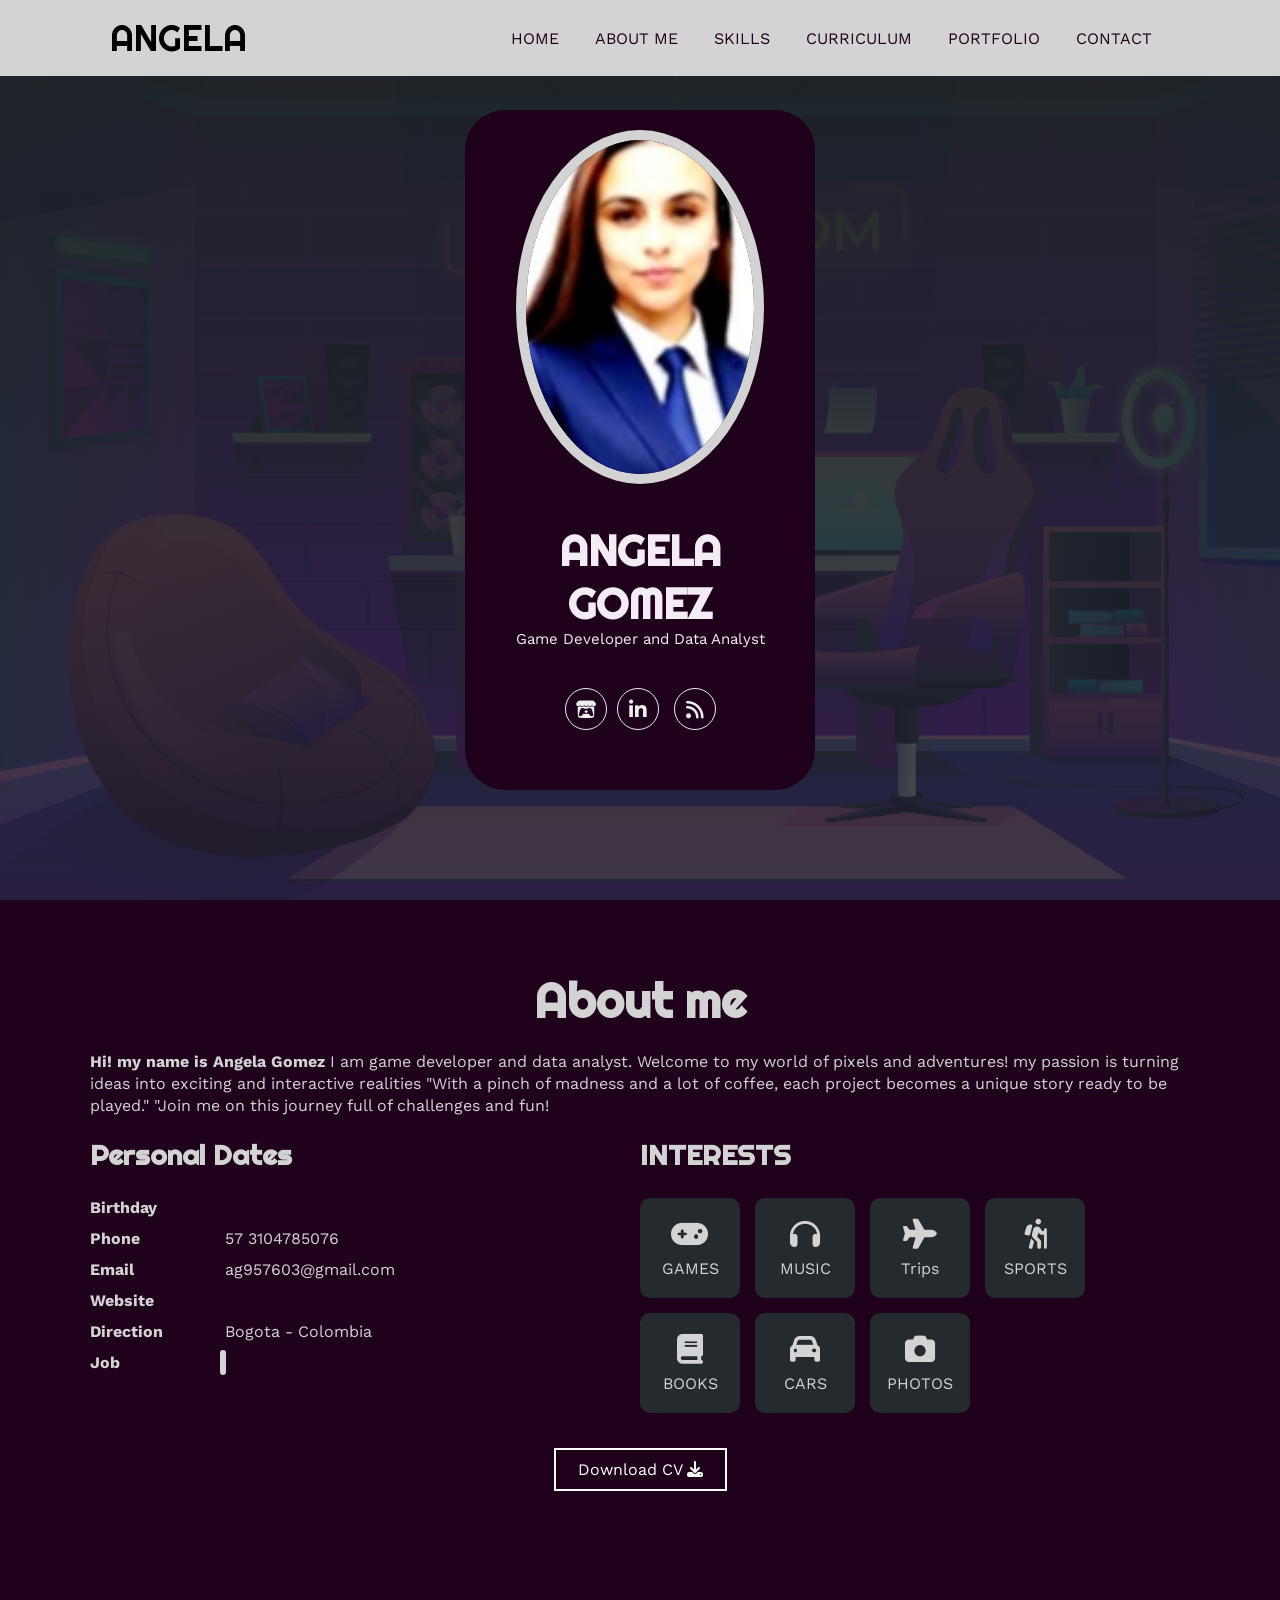
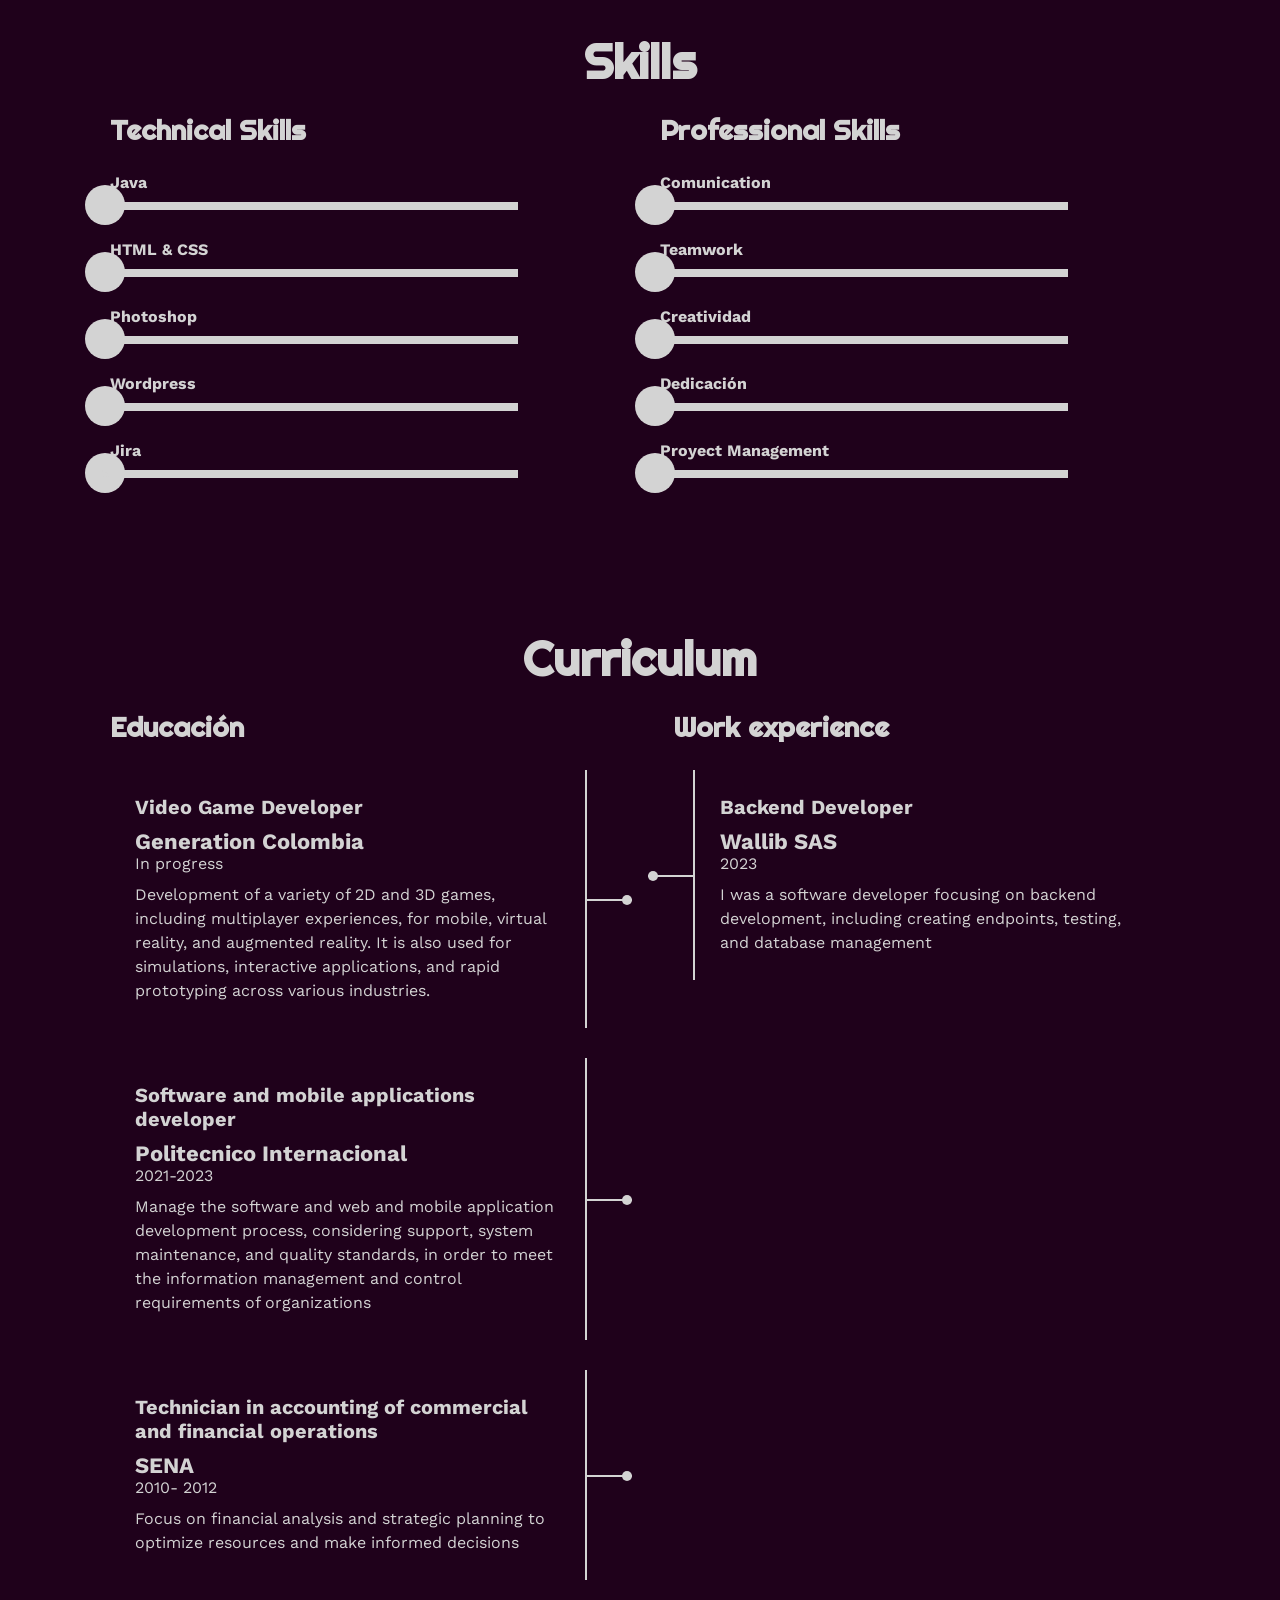
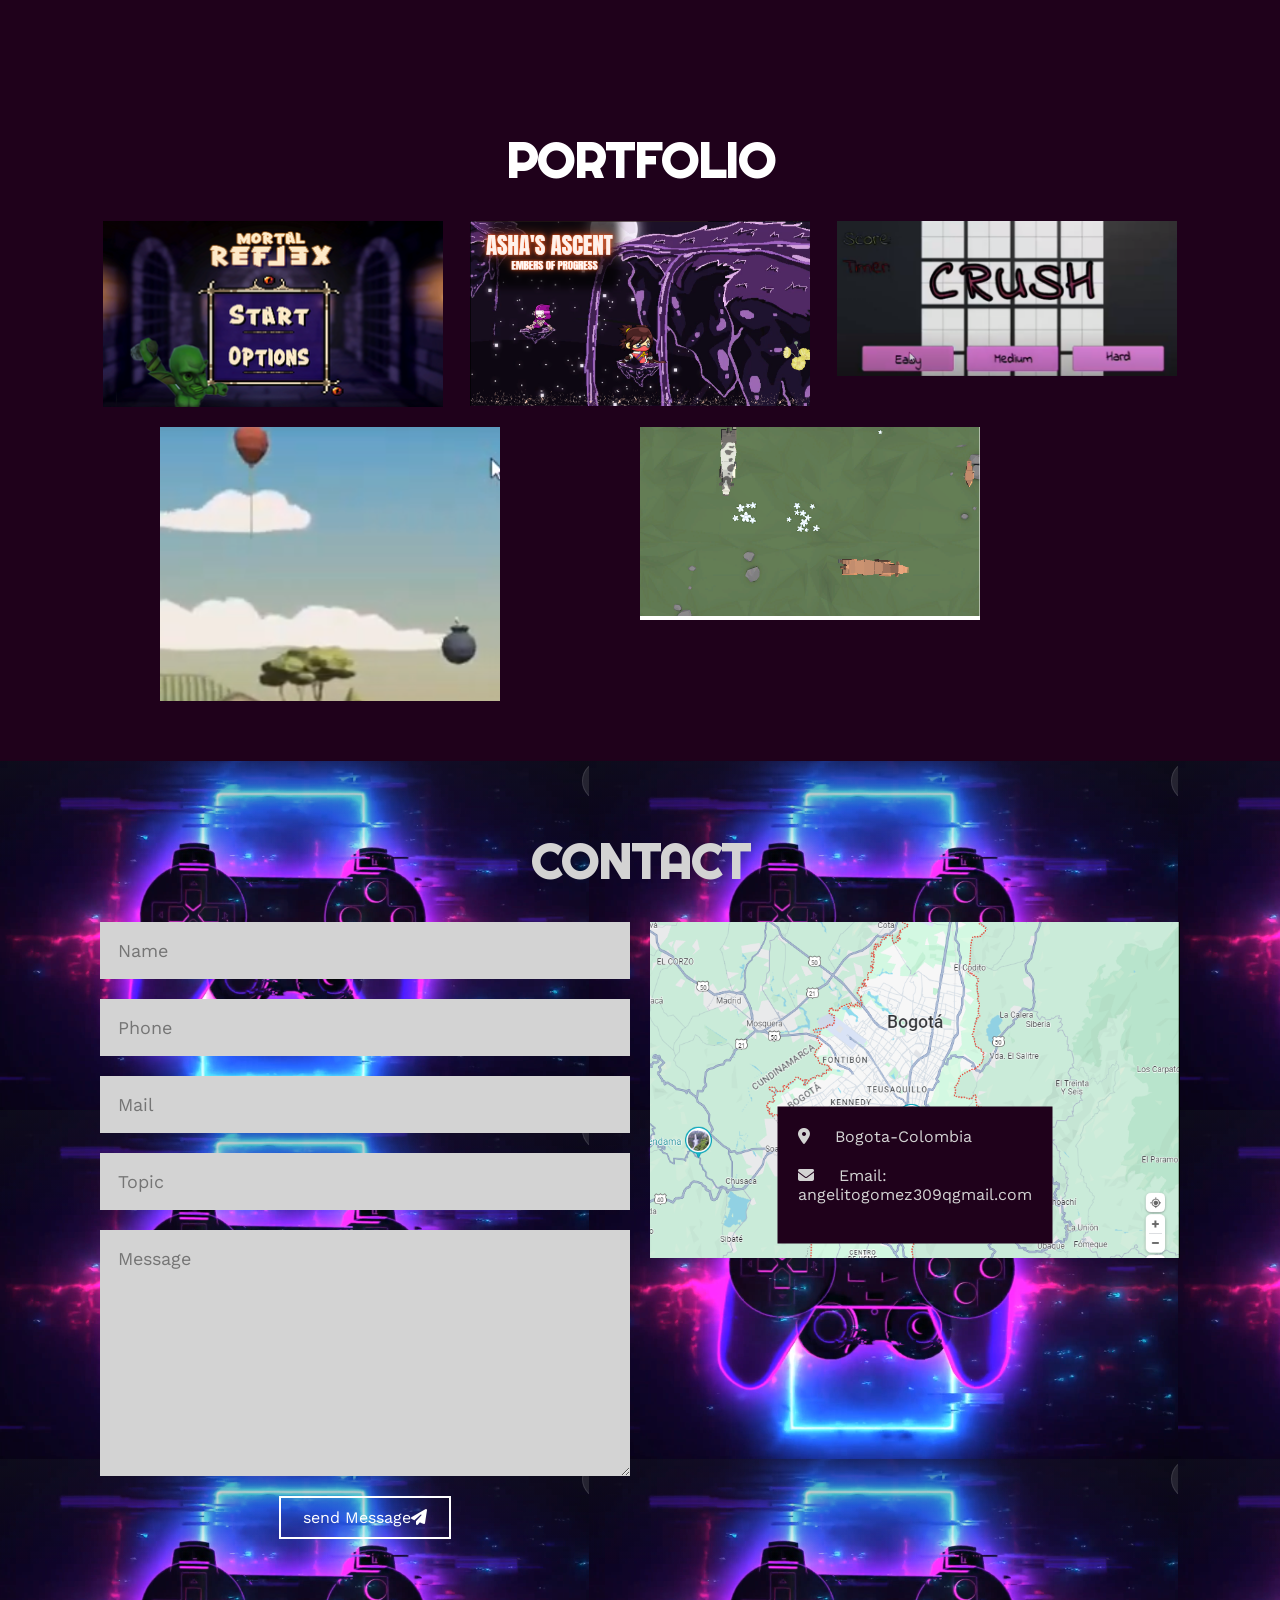
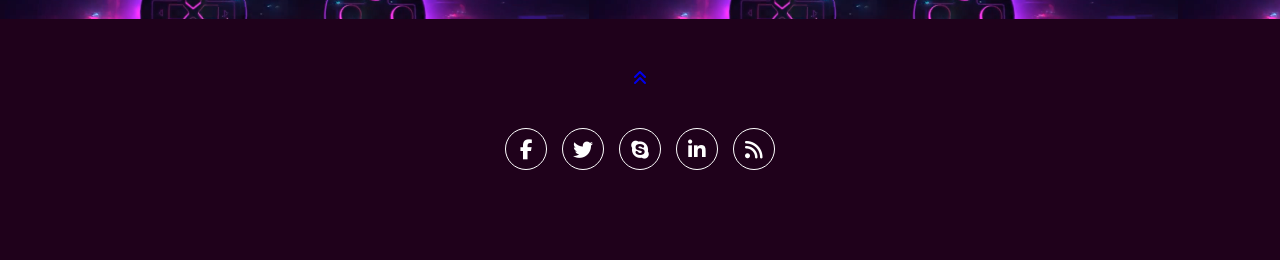
==== index.html @ 0761ad04 "Portafolio" ====
<!DOCTYPE html>
<html>
<head>
  <meta charset="UTF-8">
  <meta http-equiv="X-UA-Compatible" content="IE=edge">
  <meta name="viewport" content="width=device-width, initial-scale=1.0">
  <link rel="stylesheet" href="https://cdnjs.cloudflare.com/ajax/libs/font-awesome/6.1.2/css/all.min.css" integrity="sha512-1sCRPdkRXhBV2PBLUdRb4tMg1w2YPf37qatUFeS7zlBy7jJI8Lf4VHwWfZZfpXtYSLy85pkm9GaYVYMfw5BC1A==" crossorigin="anonymous" referrerpolicy="no-referrer" />
  <title>PORTFOLIO</title>
  <link rel="stylesheet" href="style.css">

</head>
<body>
  <!-- ENCABEZADO -->
  <div class="contenedor-header">
    <header>
        <div class="logo">
            <a href="#">ANGELA</a>
        </div>
        <nav id="nav">
            <ul>
                <li><a href="#inicio" onclick="seleccionar()">HOME</a></li>
                <li><a href="#sobremi" onclick="seleccionar()">ABOUT ME</a></li>
                <li><a href="#skills" onclick="seleccionar()">SKILLS</a></li>
                <li><a href="#curriculum" onclick="seleccionar()">CURRICULUM</a></li>
                <li><a href="#portfolio" onclick="seleccionar()">PORTFOLIO</a></li>
                <li><a href="#contacto" onclick="seleccionar()">CONTACT</a></li>
            </ul>
        </nav>
        <div class="nav-responsive" onclick="mostrarOcultarMenu()">
            <i class="fa-solid fa-bars"></i>
        </div>
    </header>
</div>
 <!-- SECCION INICIO -->
 <section id="inicio" class="inicio">
    <div class="contenido-banner">
        <div class="contenedor-img">
            <img src="img/foto.PNG" alt="">
        </div>
        <h1>ANGELA GOMEZ</h1>
        <h2>Game Developer and Data Analyst</h2>
        <div class="redes">
            <a href="https://angelagomez.itch.io/"><i class="fa-brands fa-itch-io"></i>

            <a href="www.linkedin.com/in/angelagomez2023"><i class="fa-brands fa-linkedin-in"></i></a>
            <a href="#"><i class="fa-solid fa-rss"></i></a>
        </div>
    </div>
</section>
 <!-- SECCION SOBRE MI -->
 <section id="sobremi" class="sobremi">
    <div class="contenido-seccion">
        <h2>About me</h2>
        <p><span>Hi! my name is Angela Gomez</span> I am game developer and data analyst. Welcome to my world of pixels and adventures!  my passion is turning ideas into exciting and interactive realities
            "With a pinch of madness and a lot of coffee, each project becomes a unique story ready to be played."
            "Join me on this journey full of challenges and fun!</p>

        <div class="fila">
            <!-- datos personales -->
            <div class="col">
                <h3>Personal Dates</h3>
                <ul>
                    <li>
                        <strong>Birthday</strong>
                        
                    </li>
                    <li>
                        <strong>Phone</strong>
                        57 3104785076
                    </li>
                    <li>
                        <strong>Email</strong>
                        ag957603@gmail.com
                    </li>
                    <li>
                        <strong>Website</strong>
                        
                    </li>
                    <li>
                        <strong>Direction</strong>
                        Bogota - Colombia
                    </li>
                    <li>
                        <strong>Job</strong>
                        <span></span>
                    </li>
                </ul>
            </div>

            <!-- intereses -->
            <div class="col">
                <h3>INTERESTS</h3>
                <div class="contenedor-intereses">
                    <div class="interes">
                        <i class="fa-solid fa-gamepad"></i>
                        <span>GAMES</span>
                    </div>
                    <div class="interes">
                        <i class="fa-solid fa-headphones"></i>
                        <span>MUSIC</span>
                    </div>
                    <div class="interes">
                        <i class="fa-solid fa-plane"></i>
                        <span>Trips</span>
                    </div>
                    <div class="interes">
                        <i class="fa-solid fa-person-hiking"></i>
                        <span>SPORTS</span>
                    </div>
                    <div class="interes">
                        <i class="fa-solid fa-book"></i>
                        <span>BOOKS</span>
                    </div>
                    <div class="interes">
                        <i class="fa-solid fa-car"></i>
                        <span>CARS</span>
                    </div>
                    <div class="interes">
                        <i class="fa-solid fa-camera"></i>
                        <span>PHOTOS</span>
                    </div>
                    
                </div>
            </div>
        </div>
        <button>
            Download CV <i class="fa-solid fa-download"></i>
            <span class="overlay"></span>
        </button>
    </div>
</section>

<!-- SECCION SKILLS -->
<section class="skills" id="skills">
    <div class="contenido-seccion">
        <h2>Skills</h2>
        <div class="fila">
            <!-- Technical Skill -->
            <div class="col">
                <h3>Technical Skills</h3>
                <div class="skill">
                    <span>Java</span>
                    <div class="barra-skill">
                        <div class="progreso">
                            <span></span>
                        </div>
                    </div>
                </div>
                <div class="skill">
                    <span>HTML & CSS</span>
                    <div class="barra-skill">
                        <div class="progreso">
                            <span></span>
                        </div>
                    </div>
                </div>
                <div class="skill">
                    <span>Photoshop</span>
                    <div class="barra-skill">
                        <div class="progreso">
                            <span></span>
                        </div>
                    </div>
                </div>
                <div class="skill">
                    <span>Wordpress</span>
                    <div class="barra-skill">
                        <div class="progreso">
                            <span></span>
                        </div>
                    </div>
                </div>
                <div class="skill">
                    <span>Jira</span>
                    <div class="barra-skill">
                        <div class="progreso">
                            <span>5</span>
                        </div>
                    </div>
                </div>
            </div>
            <!-- Professional Skills -->
            <div class="col">
                <h3>Professional Skills</h3>
                <div class="skill">
                    <span>Comunication</span>
                    <div class="barra-skill">
                        <div class="progreso">
                            <span></span>
                        </div>
                    </div>
                </div>
                <div class="skill">
                    <span>Teamwork</span>
                    <div class="barra-skill">
                        <div class="progreso">
                            <span></span>
                        </div>
                    </div>
                </div>
                <div class="skill">
                    <span>Creatividad</span>
                    <div class="barra-skill">
                        <div class="progreso">
                            <span></span>
                        </div>
                    </div>
                </div>
                <div class="skill">
                    <span>Dedicación</span>
                    <div class="barra-skill">
                        <div class="progreso">
                            <span></span>
                        </div>
                    </div>
                </div>
                <div class="skill">
                    <span>Proyect Management</span>
                    <div class="barra-skill">
                        <div class="progreso">
                            <span></span>
                        </div>
                    </div>
                </div>
            </div>
        </div>
    </div>
</section>

<!-- SECCION CURRICULUM -->
<section id="curriculum" class="curriculum">
    <div class="contenido-seccion">
        <h2>Curriculum</h2>
        <div class="fila">
            <div class="col izquierda">
                <h3>Educación</h3>
                <div class="item izq">
                    <h4>Video Game Developer</h4>
                    <span class="casa">Generation Colombia</span>
                    <span class="fecha">In progress </span>
                    <p>Development of a variety of 2D and 3D games, including multiplayer experiences, for mobile, virtual reality, and augmented reality. It is also used for simulations, interactive applications, and rapid prototyping across various industries.</p>
                    <div class="conectori">
                        <div class="circuloi"></div>
                    </div>
                </div>
                <div class="item izq">
                    <h4>Software and mobile applications developer</h4>
                    <span class="casa">Politecnico Internacional</span>
                    <span class="fecha">2021-2023</span>
                    <p>Manage the software and web and mobile application development process, considering support, system maintenance, and quality standards, in order to meet the information management and control requirements of organizations</p>
                    <div class="conectori">
                        <div class="circuloi"></div>
                    </div>
                </div>
                <div class="item izq">
                    <h4>Technician in accounting of commercial and financial operations</h4>
                    <span class="casa">SENA</span>
                    <span class="fecha">2010- 2012</span>
                    <p>Focus on financial analysis and strategic planning to optimize resources and make informed decisions</p>
                    <div class="conectori">
                        <div class="circuloi"></div>
                    </div>
                </div>
            </div>

            <div class="col derecha">
                <h3>Work experience</h3>
                <div class="item der">
                    <h4>Backend Developer</h4>
                    <span class="casa">Wallib SAS</span>
                    <span class="fecha">2023</span>
                    <p>I was a software developer focusing on backend development, including creating endpoints, testing, and database management</p>
                    <div class="conectord">
                        <div class="circulod"></div>
                    </div>
                </div>
            </div>
        </div>
    </div>
</section>

<!-- SECCION PORTFOLIO -->
<section id="portfolio" class="portfolio">
    <div class="contenido-seccion">
        <h2>PORTFOLIO</h2>
        <div class="galeria">
            <div class="proyecto">
                <img src="img/duende.PNG" alt="">
                 <div class="overlay">
                    <h3>Mortal Reflex</h3>
                    <p>This game was created during a one-day game jam in collaboration with two other teammates. I was responsible for developing attacks, obstacles, and some player movements.</p>
                </div>
            </div>
            <div class="proyecto">
                <img src="img/AS.PNG" alt="">
                <div class="overlay">
                    <h3>ASHAS'S ASCENT</h3>
                    <p>This project is a three-day Game Jam, where we applied acquired knowledge. My contribution was in programming, creating scripts for the character's functionality, UI, and documentation 
                    </p>
                </div>
            </div>
            <div class="proyecto">
                <img src="img/crush.PNG" alt="">
                <div class="overlay">
                    <h3>CRUSH</h3>
                    <p>This is a clicker game prototype where the challenge is to correct the code until it is functional and apply acquired knowledge
                    </p>
                </div>
            </div>
            <div class="proyecto">
                <img src="img/globo.PNG" alt="">
                <div class="overlay">
                    <h3>Globo Prototype</h3>
                    <p>The following is a prototype where the player must dodge bombs, collect money, and stay afloat using impulses and bounce physics, with dynamic visual and sound effects</p>
                </div>
            </div>
            <div class="proyecto">
                <img src="img/LABORATORIO.PNG" alt="">
                <div class="overlay">
                    <h3>Diseño Creativo</h3>
                    <p>Fotografía</p>
                </div>
            </div>
            <div class="proyecto">
                <img src="img/p6.jpg" alt="">
                <div class="overlay">
                    <h3>Diseño Creativo</h3>
                    <p>Fotografía</p>
                </div>
            </div>
        </div>
    </div>
</section>

<!-- SECCION CONTACTO -->
<section id="contacto" class="contacto">
    <div class="contenido-seccion">
        <h2>CONTACT</h2>
        <div class="fila">
            <!-- Formulario -->
            <div class="col">
                <input type="text" placeholder="Name">
                <input type="text" placeholder="Phone">
                <input type="text" placeholder="Mail">
                <input type="text" placeholder="Topic">
                <textarea name="" id="" cols="30" rows="10" placeholder="Message"></textarea>
                <button>
                    send Message<i class="fa-solid fa-paper-plane"></i>
                    <span class="overlay"></span>
                </button>
            </div>
            <!-- Mapa -->
            <div class="col">
                <img src="img/ubicacion.PNG" alt="">
                <div class="info">
                    <ul>
                        <li>
                            <i class="fa-solid fa-location-dot"></i>
                            Bogota-Colombia
                        </li>
                        <li>
                            <i class="fa-solid fa-envelope"></i>
                            Email: angelitogomez309qgmail.com
                        </li>
                    </ul>
                </div>
            </div>
        </div>
    </div>
</section>

<!-- footer -->
<footer>
    <a href="#home" class="up">
        <i class="fa-solid fa-angles-up"></i>
    </a>
    <div class="redes">
        <a href="#"><i class="fa-brands fa-facebook-f"></i></a>
        <a href="#"><i class="fa-brands fa-twitter"></i></a>
        <a href="#"><i class="fa-brands fa-skype"></i></a>
        <a href="#"><i class="fa-brands fa-linkedin-in"></i></a>
        <a href="#"><i class="fa-solid fa-rss"></i></a>
    </div>
</footer>

<script src="script.js"></script>
</body>
</html>
---- style.css ----
@import url('https://fonts.googleapis.com/css2?family=Righteous&family=Work+Sans:wght@100;300;400;600;800&display=swap');
*{
    box-sizing: border-box;
    font-family: 'Work Sans';
    margin: 0;
    padding: 0;
}
html{
    /* me permite deslizar cuando hago clic en los links del menu */
    scroll-behavior: smooth;
}
/* MENU */
.contenedor-header{
    background: #D3D3D3;
    position: fixed;
    width: 100%;
    top: 0;
    left: 0;
    z-index: 99;
}
.contenedor-header header{
    max-width: 1100px;
    margin: auto;
    display: flex;
    justify-content: space-between;
    align-items: center;
    padding: 15px 20px;
}
.contenedor-header header .logo a{
    font-family: 'Righteous';
    font-size: 36px;
    color: #000000;
    text-decoration: none;
}
.contenedor-header header ul{
    display: flex;
    list-style: none;
}
.contenedor-header header nav ul li a{
    text-align: none;
    color: #1f011b;
    margin: 0 15px;
    padding: 3px;
    transition: .5s;
    text-decoration: none;
}
.contenedor-header header nav ul li a:hover{
    color: #3224ec;
}
.nav-responsive{
    background-color: #7829e0;
    color:#340d9e;
    padding: 5px 10px;
    border-radius: 5px;
    cursor: pointer;
    display: none;
}
/* SECCION I N I C I O */
.inicio{
    background: linear-gradient(to top, rgba(30,35,38,.8), rgba(30,35,38,1)),
    url(img/DFGKFG.PNG);
    background-size: cover;
    height: 100vh;
    color: #f3ecf5;
    display: flex;
    align-items: center;
}
.inicio .contenido-banner{
    padding: 20px;
    background-color: #1f011b;
    max-width: 350px;
    margin: auto;
    text-align: center;
    border-radius: 40px;
}
.inicio .contenido-banner img{
    margin-top: 40px;
    border: 10px solid #D3D3D3;
    display: block;
    width: 80%;
    margin: auto;
    border-radius: 100%;
}
.inicio .contenido-banner h1{
    margin-top: 40px;
    font-size: 42px;
    font-family: 'Righteous';
}
.inicio .contenido-banner h2{
    font-size: 15px;
    font-weight: normal;
}
.inicio .contenido-banner .redes a{
    color: #edf1ee;
    display: inline-block;
    text-decoration: none;
    border: 1px solid #ebeaf1;
    border-radius: 100%;
    width: 42px;
    height: 42px;
    line-height: 42px;
    margin: 40px 5px;
    font-size: 20px;
    transition: .3s;
}
.inicio .contenido-banner .redes a:hover{
    background-color: #b159c5;
}
.sobremi{
    background-color: #1f011b;
    color: #D3D3D3;
    padding: 50px 20px;
}
.sobremi .contenido-seccion{
    max-width: 1100px;
    margin: auto;
}
.sobremi h2{
    font-size: 48px;
    font-family: 'Righteous';
    text-align: center;
    padding: 20px 0;

}
.sobremi .contenido-seccion p{
    font: 18px;
    line-height: 22px;
    margin-bottom: 20px;
}
.sobremi .contenido-seccion p span{
    color: #D3D3D3;
    font-weight: bold;
}
.sobremi .fila{
    display: flex;
}
.sobremi .fila .col
{
    width: 50%;
}
.sobremi .fila .col h3{
    font-size: 28px;
    font-family: 'Righteous';
    margin-bottom: 25px;
}
.sobremi .fila .col ul{
    list-style: none;
}
.sobremi .fila .col ul li{
    margin: 12px 0;
}
.sobremi .fila .col ul li strong{
    display: inline-block;
    color: #D3D3D3;
    width: 130px;
}
.sobremi .fila .col ul li span{
    background-color: #D3D3D3;
    padding: 3px;
    font-weight: bold;
    border-radius: 5px;
}
.sobremi .fila .col .contenedor-intereses{
    display: flex;
    flex-wrap: wrap;
}
.sobremi .fila .col .contenedor-intereses .interes{
    width: 100px;
    height: 100px;
    background-color: #252A2E;
    border-radius: 10px;
    margin: 0 15px 15px 0;
    display: flex;
    flex-direction: column;
    align-items: center;
    justify-content: center;
    transition: .3s;
}.sobremi .fila .col .contenedor-intereses .interes:hover{
    background-color: #D3D3D3;
}
.sobremi .fila .col .contenedor-intereses .interes i{
    font-size: 30px;
    margin-bottom: 10px;
}
.sobremi button{
    cursor: pointer;
    background-color: transparent;
    border: 2px solid #fff;
    width: fit-content;
    display: block;
    margin: 20px auto;
    padding: 10px 22px;
    font-size: 16px;
    color: #fff;
    position: relative;
    z-index: 10;
}
.sobremi button .overlay{
    position: absolute;
    top: 0;
    left: 0;
    width: 0;
    height: 100%;
    background-color: #D3D3D3;
    z-index: -1;
    transition: 1s;
}
.sobremi button:hover .overlay{
    width: 100%;
}
/* SECCION S K I L L S */
.skills{
    background-color: #1f011b;
    color: #D3D3D3;
    padding: 50px 20px;
}
.skills .contenido-seccion{
    max-width: 1100px;
    margin: auto;
}
.skills h2{
    font-size: 48px;
    font-family: 'Righteous';
    text-align: center;
    padding: 20px 0;

}
.skills .fila{
    display: flex;
}
.skills .fila .col{
    width: 50%;
    padding: 0 20px;
}
.skills .fila .col h3{
    font-size: 28px;
    font-family: 'Righteous';
    margin-bottom: 25px;
}
.skills .skill > span{
    font-weight: bold;
    display: block;
    margin-bottom: 10px;
}
.skills .skill .barra-skill{
    height: 8px;
    width: 80%;
    background-color: #D3D3D3;
    position: relative;
    margin-bottom: 30px;
}
.skills .skill .progreso{
    background-color: #D3D3D3;
    position: absolute;
    top: 0;
    left: 0;
    height: 8px;
}
.skills .skill .barra-skill span{
    position: absolute;
    height: 40px;
    width: 40px;
    background-color: #D3D3D3;
    border-radius: 50px;
    line-height: 40px;
    text-align: center;
    top: -17px;
    right: -15px;
    font-size: 14px;
}
/* Estas clases se agregaran dinamicamente mediante javascript */
.skills .skill .javascript{
    width: 0%;
    animation: 2s javascript forwards;
}
@keyframes javascript {
    0%{width: 0%;}
    100%{width: 75%;}
}

.skills .skill .htmlcss{
    width: 0%;
    animation: 2s htmlcss forwards;
}
@keyframes htmlcss {
    0%{width: 0%;}
    100%{width: 89%;}
}

.skills .skill .photoshop{
    width: 0%;
    animation: 2s photoshop forwards;
}
@keyframes photoshop {
    0%{width: 0%;}
    100%{width: 95%;}
}

.skills .skill .wordpress{
    width: 0%;
    animation: 2s wordpress forwards;
}
@keyframes wordpress {
    0%{width: 0%;}
    100%{width: 81%;}
}

.skills .skill .drupal{
    width: 0%;
    animation: 2s drupal forwards;
}
@keyframes drupal {
    0%{width: 0%;}
    100%{width: 55%;}
}

.skills .skill .comunicacion{
    width: 0%;
    animation: 2s comunicacion forwards;
}
@keyframes comunicacion {
    0%{width: 0%;}
    100%{width: 80%;}
}

.skills .skill .trabajo{
    width: 0%;
    animation: 2s trabajo forwards;
}
@keyframes trabajo {
    0%{width: 0%;}
    100%{width: 70%;}
}

.skills .skill .creatividad{
    width: 0%;
    animation: 2s creatividad forwards;
}
@keyframes creatividad {
    0%{width: 0%;}
    100%{width: 99%;}
}

.skills .skill .dedicacion{
    width: 0%;
    animation: 2s dedicacion forwards;
}
@keyframes dedicacion {
    0%{width: 0%;}
    100%{width: 65%;}
}

.skills .skill .proyect{
    width: 0%;
    animation: 2s proyect forwards;
}
@keyframes proyect {
    0%{width: 0%;}
    100%{width: 94%;}
}
/* SECCION CURRICULUM */
.curriculum{
    background-color: #1f011b;
    color: #D3D3D3;
    padding: 50px 20px;
}
.curriculum .contenido-seccion{
    max-width: 1100px;
    margin: auto;
}
.curriculum h2{
    font-size: 48px;
    font-family: 'Righteous';
    text-align: center;
    padding: 20px 0;

}
.curriculum .fila{
    display: flex;
    justify-content: space-between;
}
.curriculum .fila .col{
    width: 49%;
    padding: 0 20px;
}
.curriculum .fila .col h3{
    font-size: 28px;
    font-family: 'Righteous';
    margin-bottom: 25px;
}
.curriculum .fila .izquierda{
    border-right: 2px solid #1f011b;
}
.curriculum .fila .derecha{
    border-left: 2px solid #1f011b;
}
.curriculum .fila .item{
    padding: 25px;
    margin-bottom: 30px;
    background-color: #1f011b;
    position: relative;
}
.curriculum .fila .item h4{
    font-size: 20px;
    margin-bottom: 10px;
}
.curriculum .fila .item .casa{
    color: #D3D3D3;
    font-size: 22px;
    font-weight: bold;
    display: block;
}
.curriculum .fila .item .fecha{
    display: block;
    color: #D3D3D3;
    margin-bottom: 10px;
}
.curriculum .fila .item p{
    line-height: 24px;
}
.curriculum .fila .izq{
    border-right: 2px solid #D3D3D3;
    margin-right: 20px;
}
.curriculum .fila .der{
    border-left: 2px solid #D3D3D3;
    margin-left: 20px;
}
.curriculum .fila .item .conectori{
    height: 2px;
    background-color: #D3D3D3;
    width: 47px;
    position: absolute;
    top: 50%;
    right: -47px;
    z-index: 5;
}
.curriculum .fila .item .conectori .circuloi{
    display: block;
    height: 10px;
    width: 10px;
    border-radius: 50%;
    background-color: #D3D3D3;
    float: right;
    position: relative;
    bottom: 4px;
}
.curriculum .fila .item .conectord{
    height: 2px;
    background-color: #D3D3D3;
    width: 47px;
    position: absolute;
    top: 50%;
    left: -47px;
    z-index: 5;
}
.curriculum .fila .item .conectord .circulod{
    display: block;
    height: 10px;
    width: 10px;
    border-radius: 50%;
    background-color: #D3D3D3;
    float: left;
    position: relative;
    bottom: 4px;
}
/* SECCION PORTFOLIO */
.portfolio{
    background-color: #1f011b;
    color: #fff;
    padding: 50px 20px;
}
.portfolio .contenido-seccion{
    max-width: 1100px;
    margin: auto;
}
.portfolio h2{
    font-size: 48px;
    font-family: 'Righteous';
    text-align: center;
    padding: 20px 0;
}
.portfolio .galeria{
    display: flex;
    flex-wrap: wrap;
    justify-content: space-around;
}
.portfolio .galeria .proyecto{
    position: relative;
    max-width: 340px;
    height: fit-content;
    margin: 10px;
    cursor: pointer;
}
.portfolio .galeria .proyecto img{
    width: 100%;
    display: block;
}
.portfolio .galeria .proyecto .overlay{
    position: absolute;
    top: 0;
    width: 100%;
    height: 100%;
    text-align: center;
    background: linear-gradient(rgba(234, 236, 236, 0.8), rgba(224, 230, 228, 0.8));
    display: flex;
    flex-direction: column;
    justify-content: center;
    transition: 1s;
    font-size: 18px;
    letter-spacing: 3px;
    opacity: 0;
}
.portfolio .galeria .proyecto .overlay h3{
    margin-bottom: 20px;
    transition: 1s;
}
.portfolio .galeria .proyecto .overlay:hover{
    opacity: 1;
}
.portfolio .galeria .proyecto .overlay:hover h3{
    margin-bottom: 0px;
}
/* SECCION CONTACTO */
.contacto{
    background-image: url(img/1FG.PNG);
    background-color: #1f011b;
    color: #D3D3D3;
    padding: 50px 0;
}
.contacto .contenido-seccion{
    max-width: 1100px;
    margin: auto;
}
.contacto h2{
    font-size: 48px;
    font-family: 'Righteous';
    text-align: center;
    padding: 20px 0;
}
.contacto .fila{
    display: flex;
}
.contacto .col{
    width: 50%;
    padding: 10px;
    position: relative;
}
.contacto .col input, .contacto .col textarea{
    display: block;
    width: 100%;
    padding: 18px;
    border: none;
    margin-bottom: 20px;
    background-color: #D3D3D3;
    color: #1f011b;
    font-size: 18px;
}
.contacto button{
    cursor: pointer;
    background-color: transparent;
    border: 2px solid #fff;
    width: fit-content;
    display: block;
    margin: 20px auto;
    padding: 10px 22px;
    font-size: 16px;
    color: #fff;
    position: relative;
    z-index: 10;
}
.contacto button .overlay{
    position: absolute;
    top: 0;
    left: 0;
    width: 0;
    height: 100%;
    background-color: #fff;
    z-index: -1;
    transition: 1s;
}
.contacto button:hover .overlay{
    width: 100%;
}
.contacto .col img{
    width: 100%;
}
.contacto .col .info{
    position: absolute;
    top: 40%;
    background-color: #1f011b;
    padding: 20px;
    max-swidth: 350px;
    left: 50%;
    transform: translate(-50%, -50%);
}
.contacto .col .info ul{
    list-style: none;
}
.contacto .col .info ul li{
    margin-bottom: 20px;
}
.contacto .col .info ul li i{
    color: #D3D3D3;
    display: inline-block;
    margin-right: 20px;
}
footer{
    background-color: #1f011b;
    color: #fff;
    padding: 50px 0 30px 0;
    text-align: center;
    position: relative;
    width: 100%;
}
footer .redes{
    margin-bottom: 20px;
}
footer .redes a{
    color: #fff;
    display: inline-block;
    text-decoration: none;
    border: 1px solid #fff;
    border-radius: 100%;
    width: 42px;
    height: 42px;
    line-height: 42px;
    margin: 40px 5px;
    font-size: 20px;
    transition: .3s;
}
footer .arriba{
    display: block;
    width: 50px;
    height: 50px;
    background-color: #1CB698;
    color: #fff;
    position: absolute;
    left: 50%;
    transform: translateX(-50%);
    top: -25px;
    border-radius: 50%;
    line-height: 50px;
    font-size: 18px;
}
/* SECCION RESPONSIVE */
@media screen and (max-width:980px){
    nav{
        display: none;
    }
    .nav-responsive{
        display: block;
    }
    nav.responsive{
        display: block;
        position: absolute;
        right: 0;
        top: 75px;
        background-color: #252A2E;
        width: 180px;
    }
    nav.responsive ul{
        display: block !important;
    }
    nav.responsive ul li{
        border-bottom: 1px solid #fff;
        padding: 10px 0;
    }
}
@media screen and (max-width:700px){
    .sobremi .fila{
        display: block;
    }
    .sobremi .fila .col{
        width: fit-content;
    }

    .skills .fila{
        display: block;
    }
    .skills .fila .col{
        width: 100%;
    }
    .skills .fila .col .barra-skill{
        width: 100%;
    }

    .curriculum .fila{
        display: block;
    }
    .curriculum .fila .col{
        width: 90%;
    }
    .curriculum .fila .derecha{
        margin-left: 20px;
    }

    .portfolio .galeria{
        display: block;
        width: 100%;
    }
    .portfolio .galeria .proyecto{
        max-width: 100%;
    }
    .portfolio .galeria .proyecto img{
        width: 100%;
    }
    .contacto .fila{
        display: block;
    }
    .contacto .fila .col{
        width: 100%;
    }
}
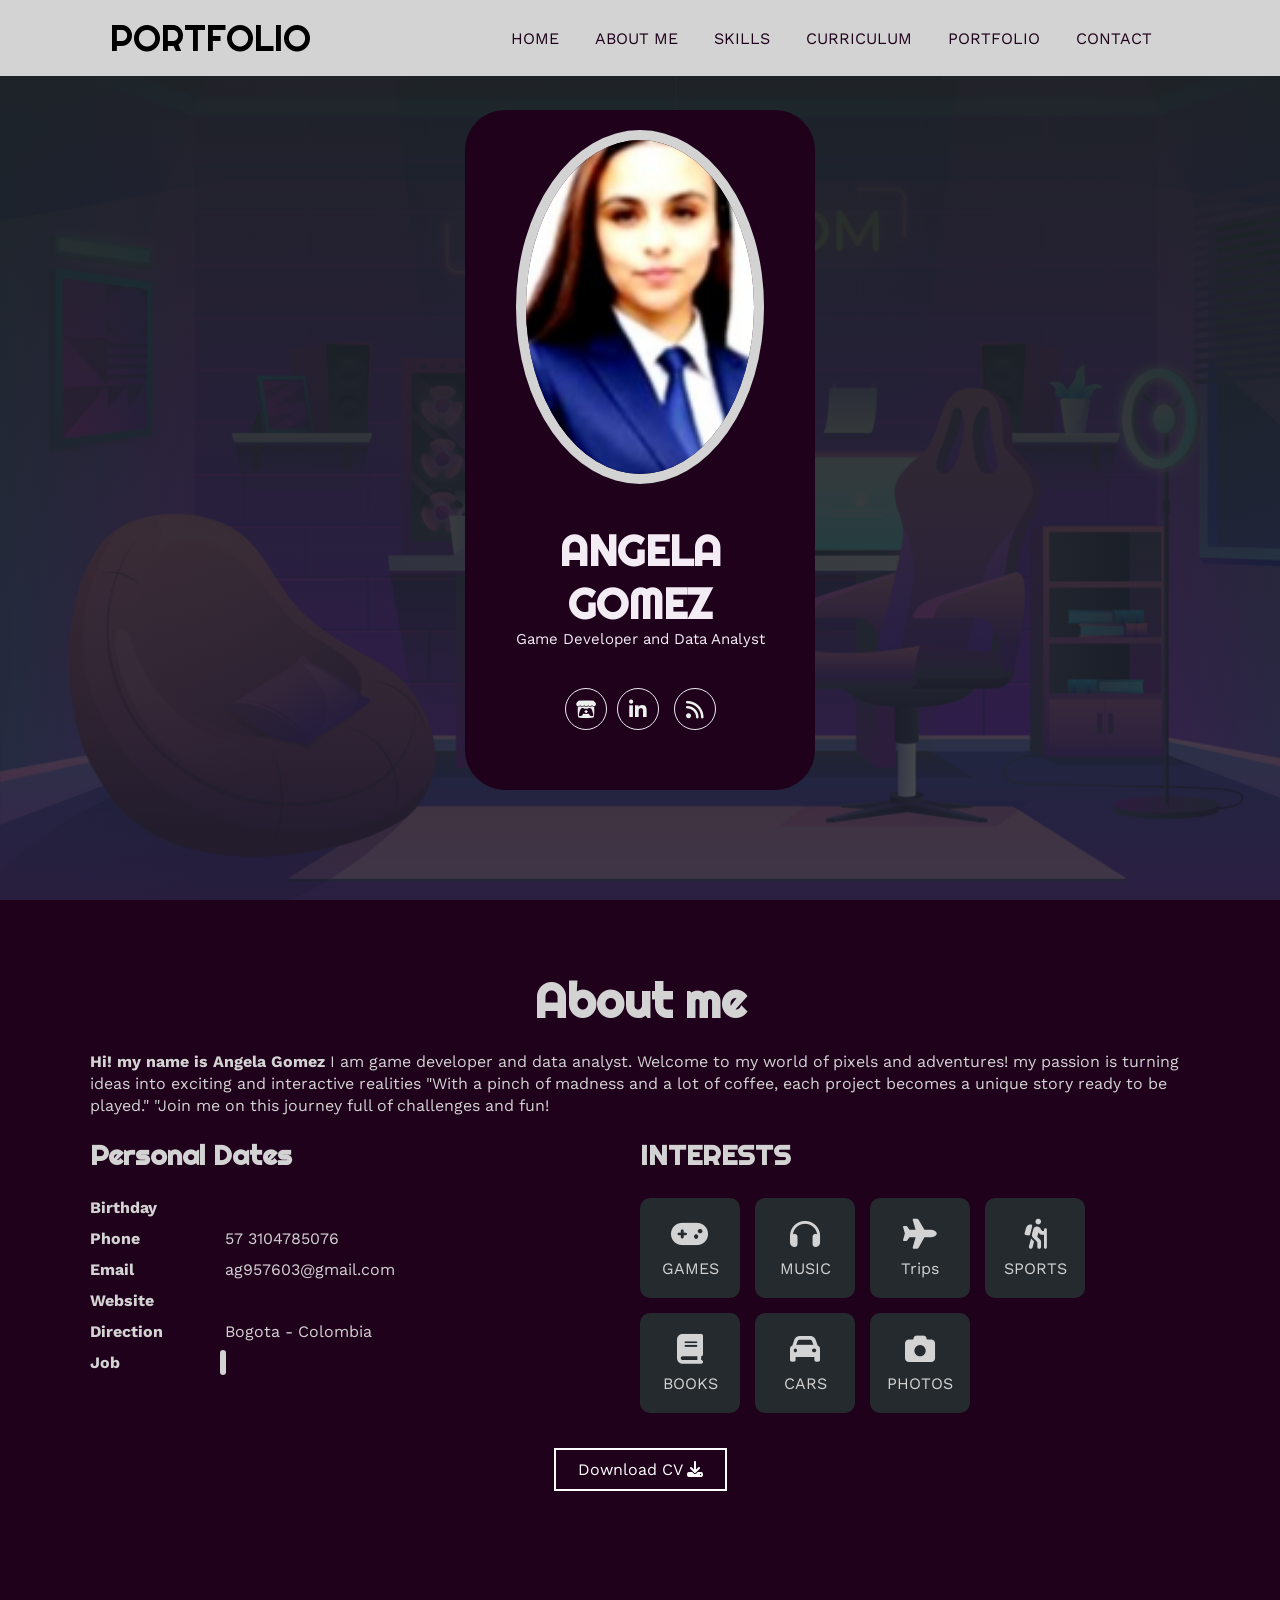
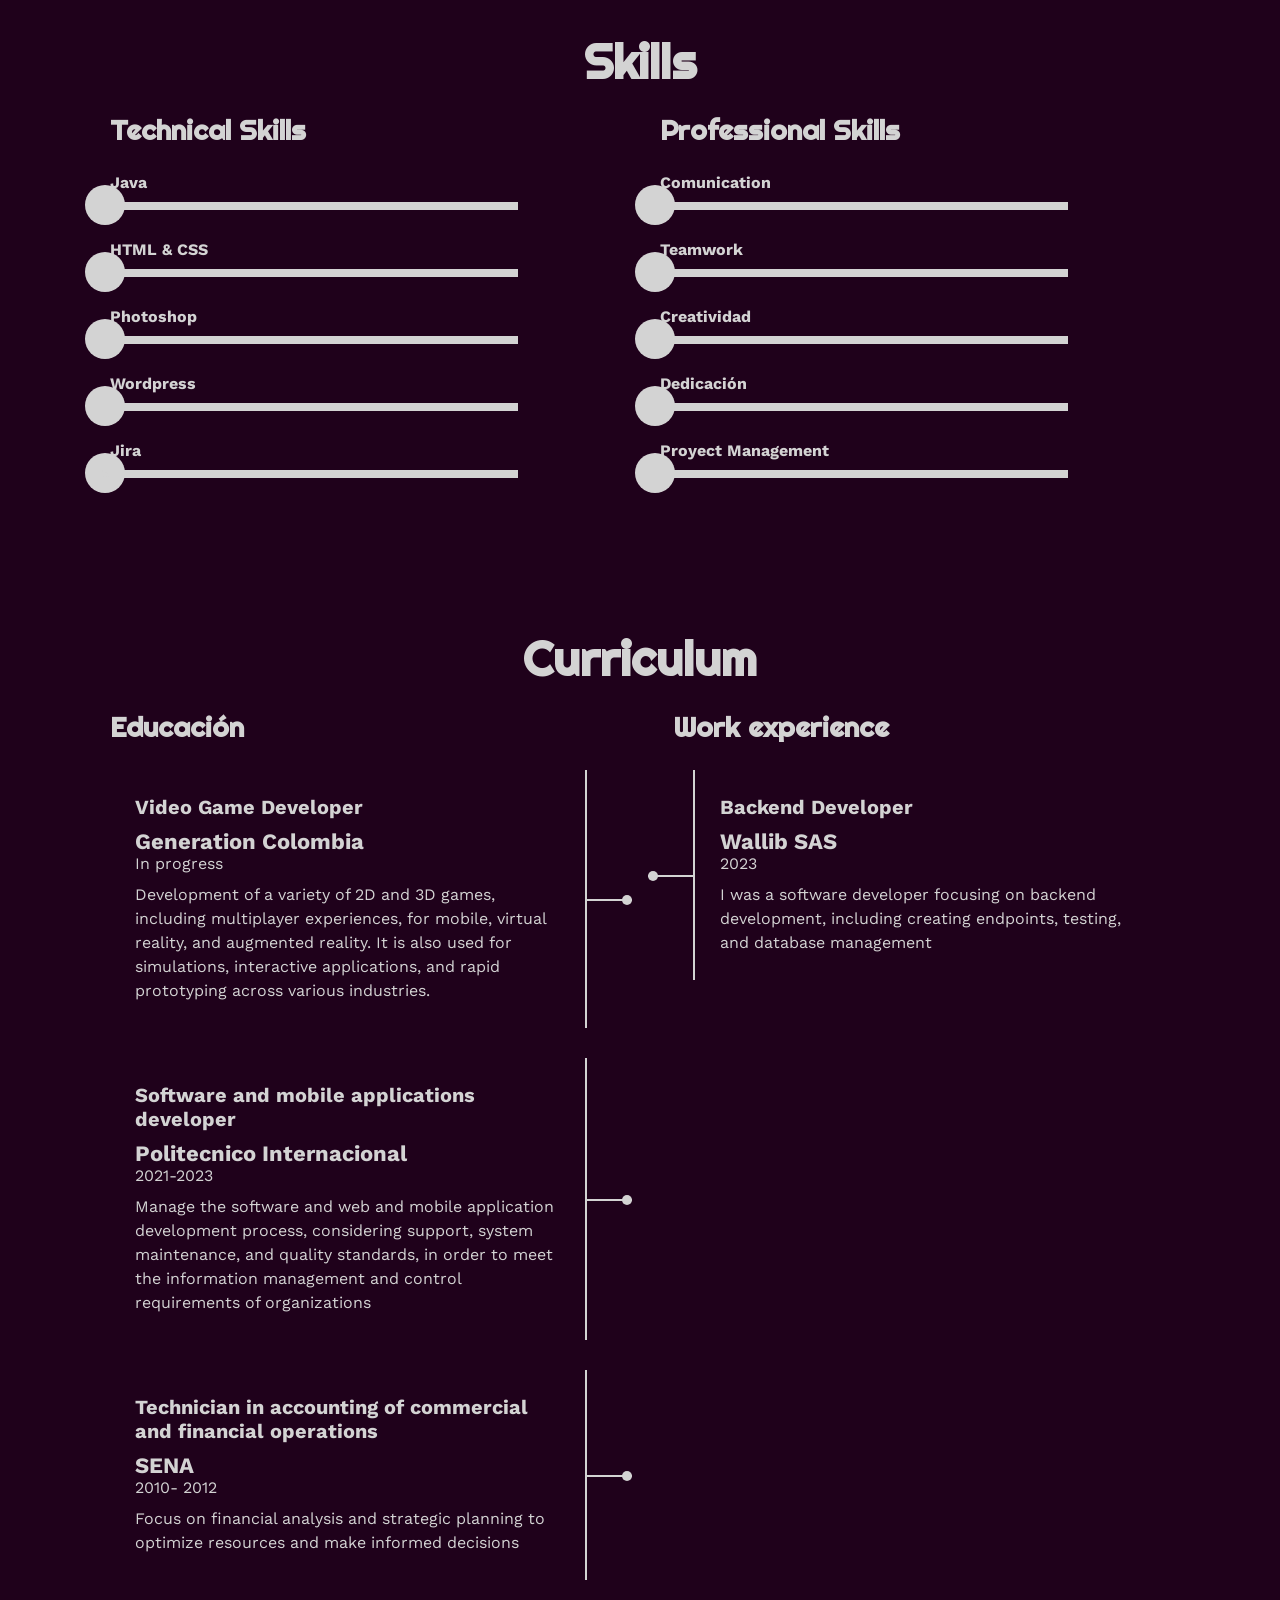
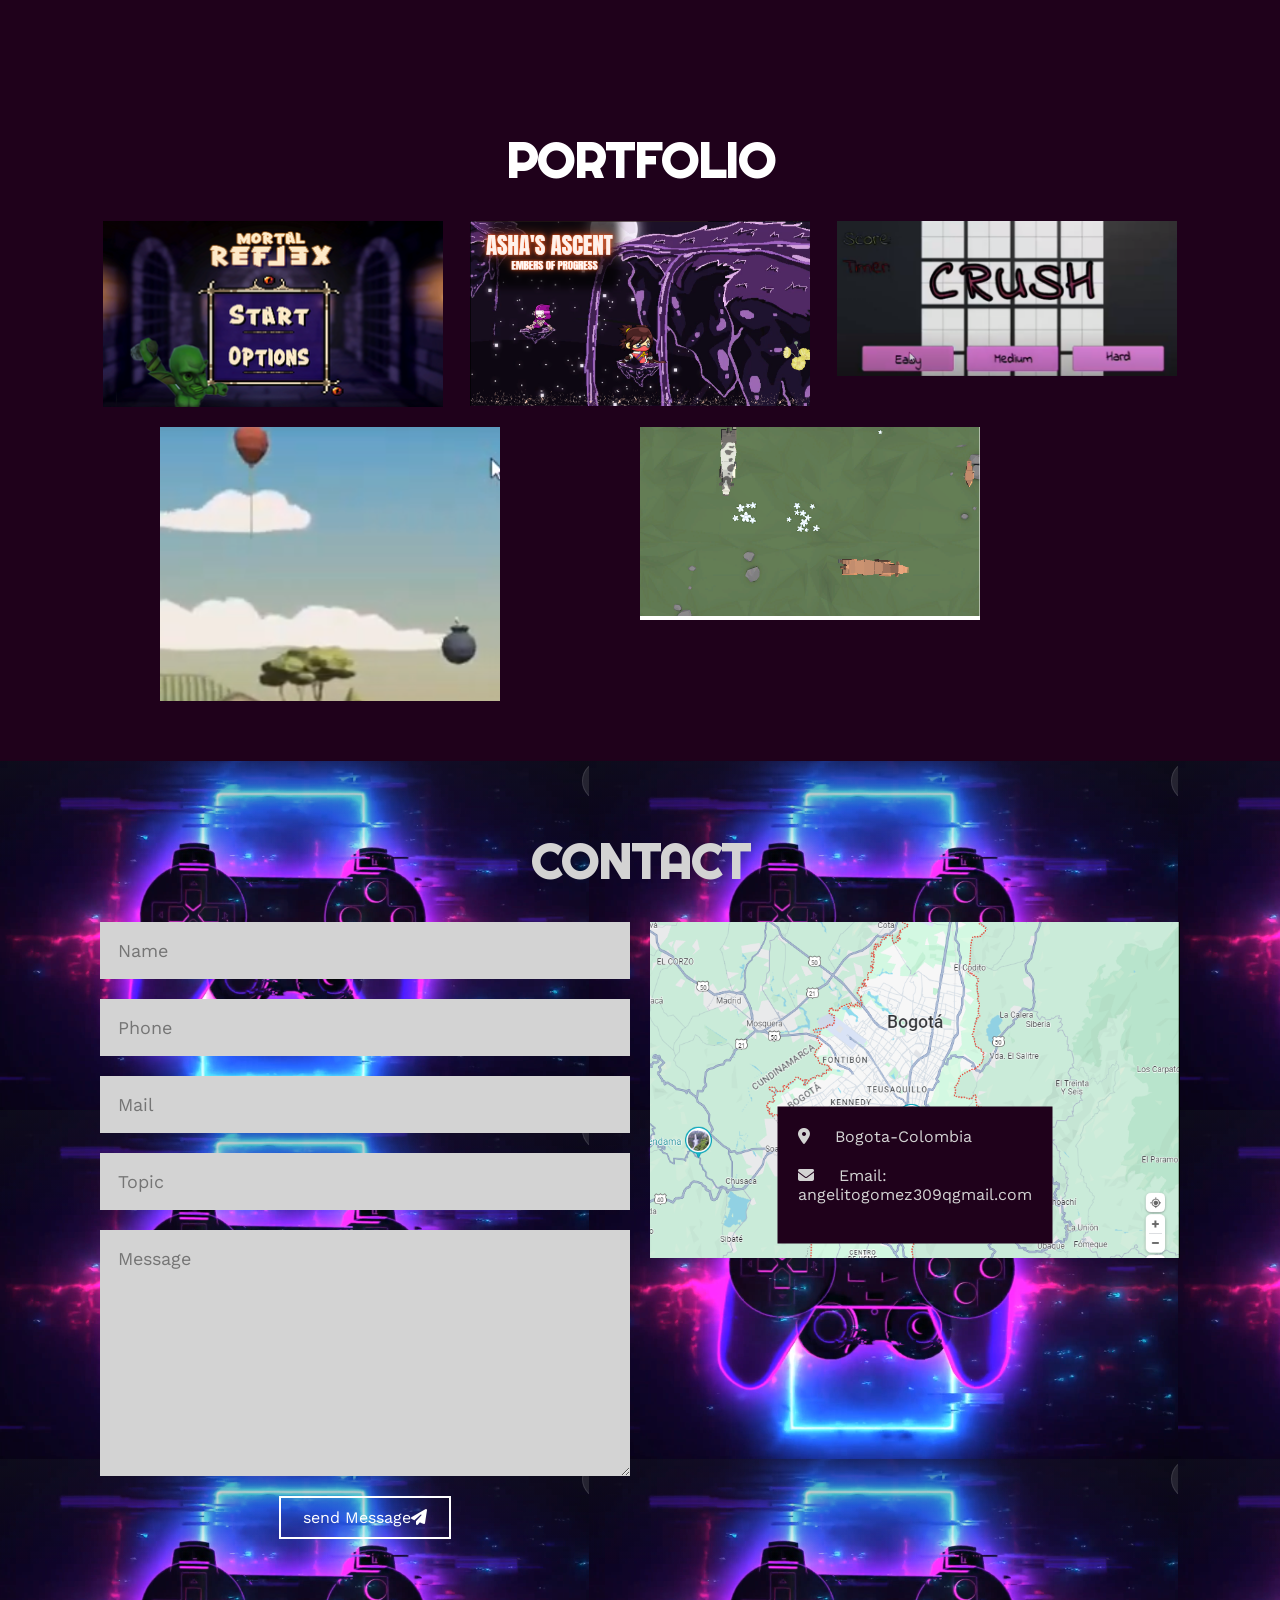
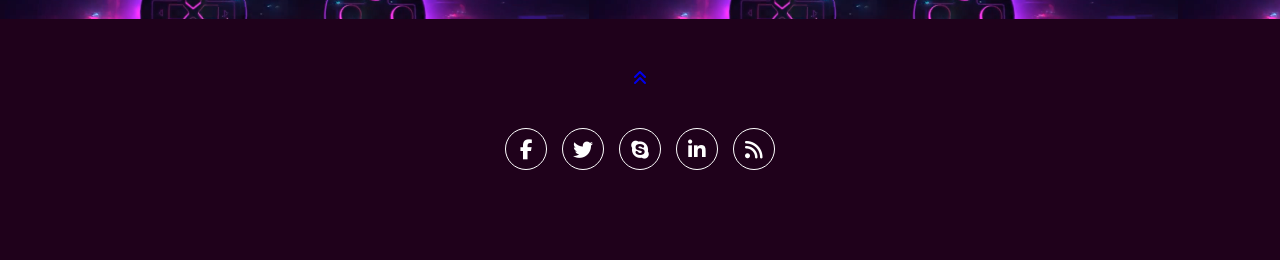
==== commit e0c3aefb: "CAMBIO" ====
--- a/index.html
+++ b/index.html
@@ -14,7 +14,7 @@
   <div class="contenedor-header">
     <header>
         <div class="logo">
-            <a href="#">ANGELA</a>
+            <a href="#">PORTFOLIO</a>
         </div>
         <nav id="nav">
             <ul>
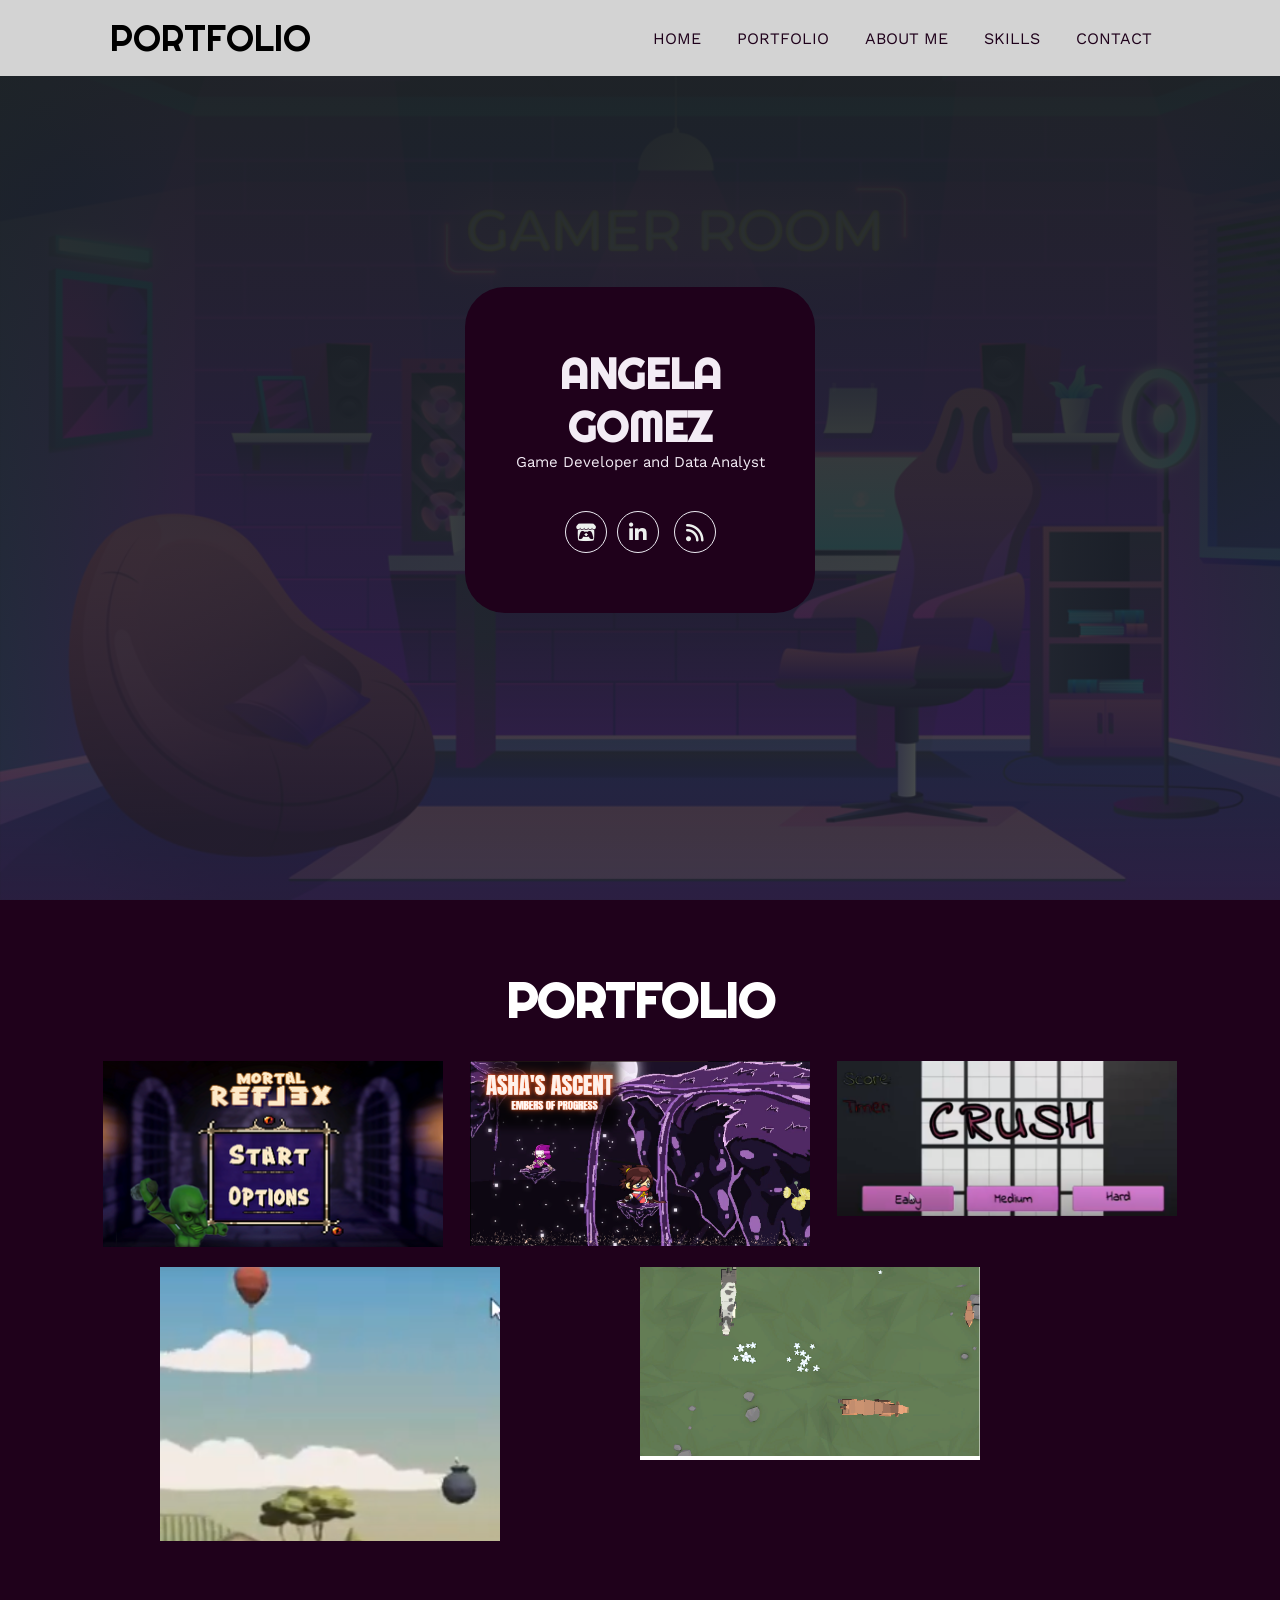
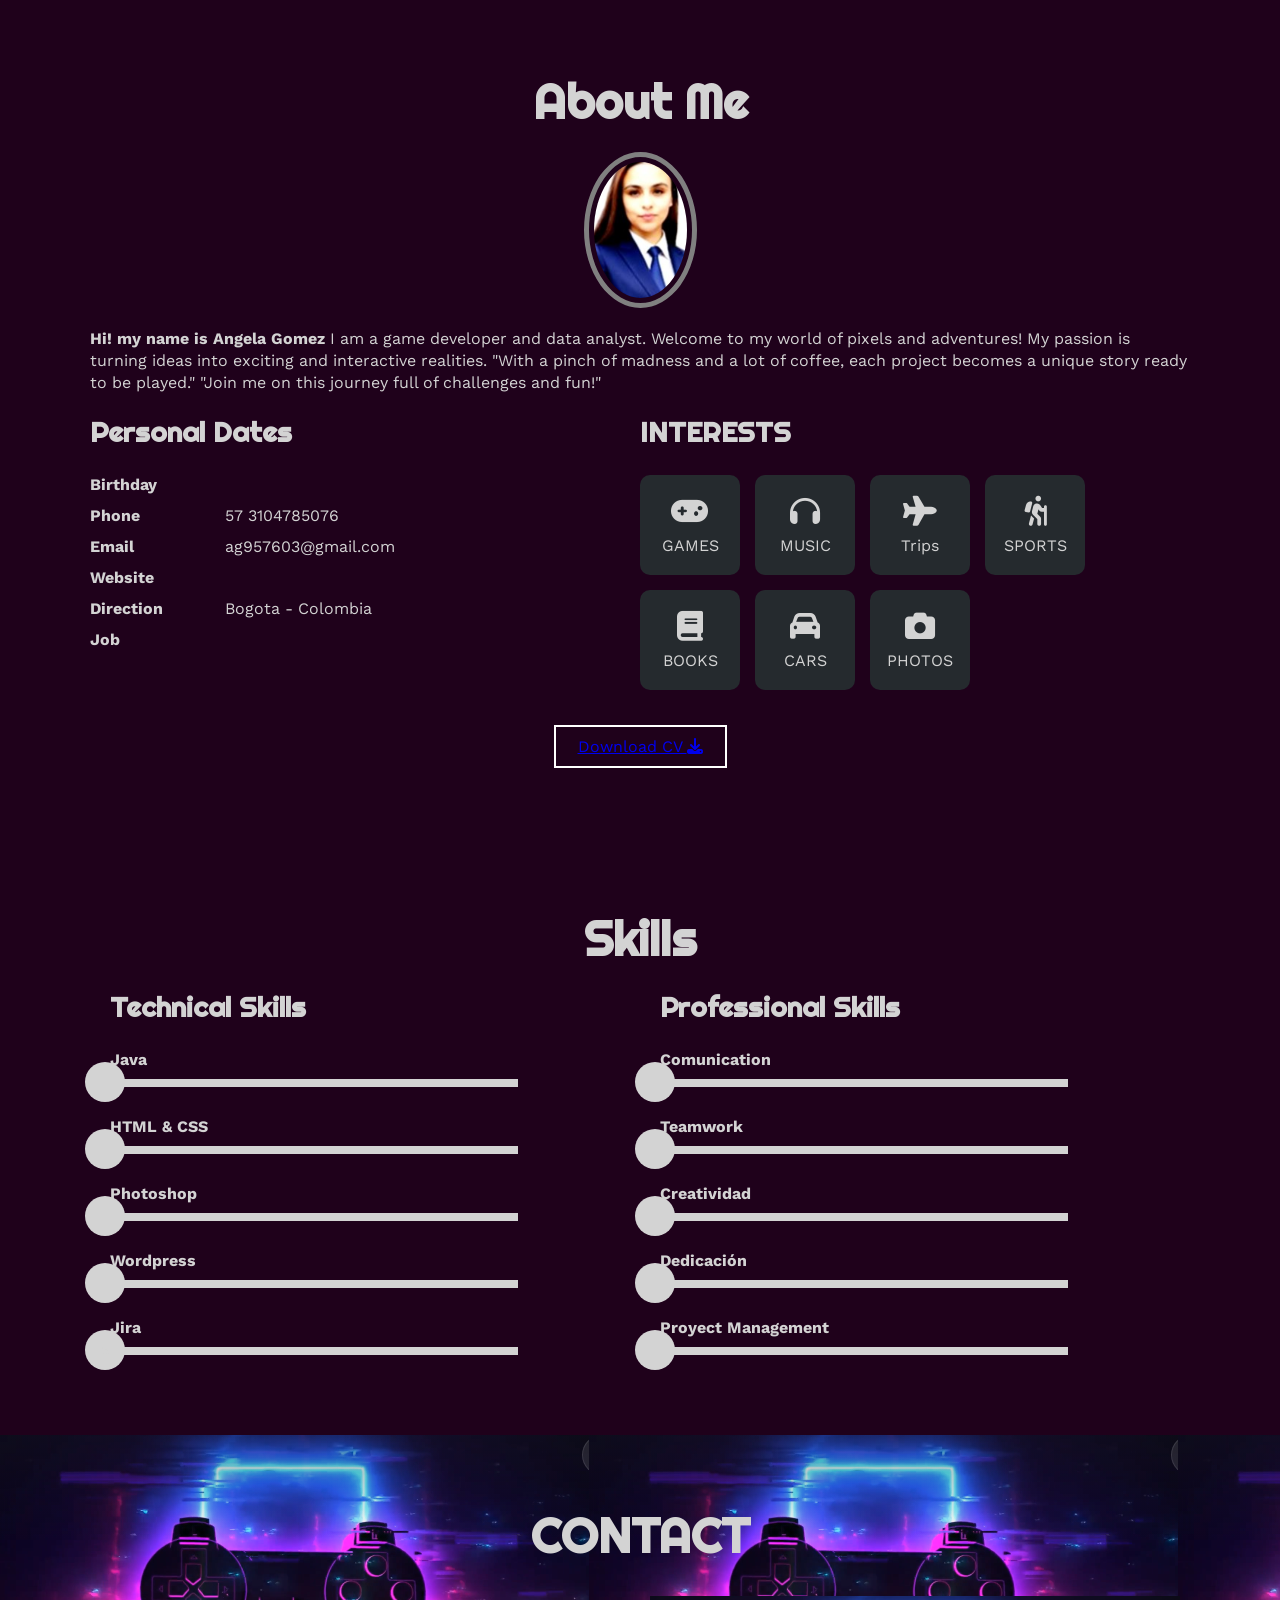
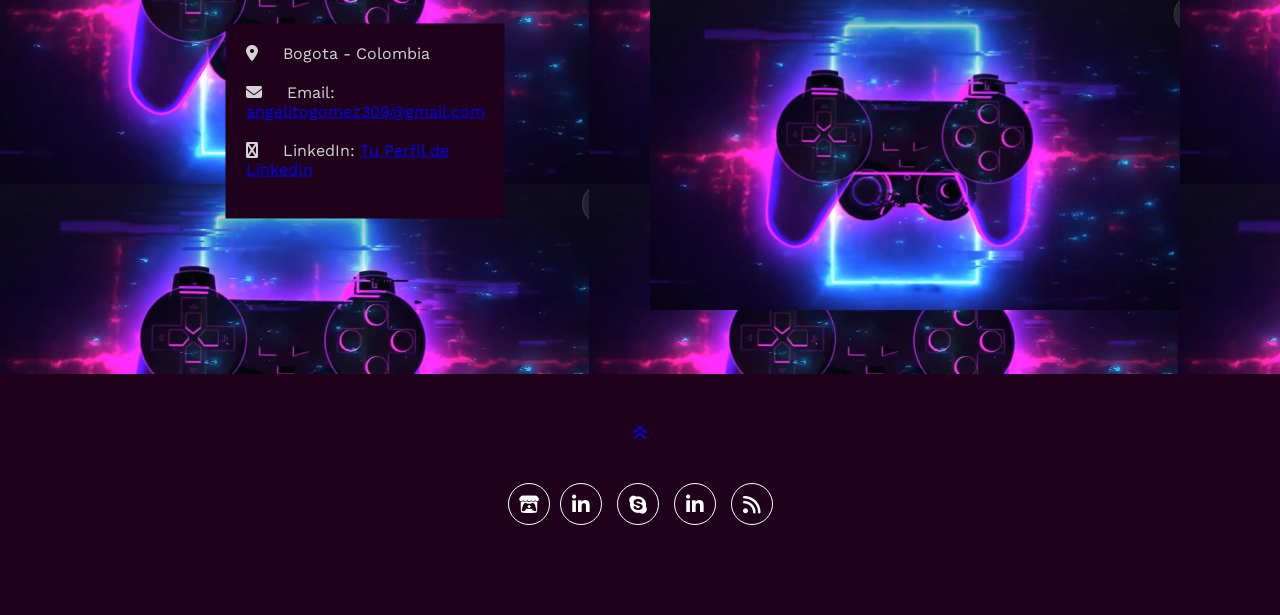
==== commit 3381608c: "CAMBIOS" ====
--- a/index.html
+++ b/index.html
@@ -19,10 +19,9 @@
         <nav id="nav">
             <ul>
                 <li><a href="#inicio" onclick="seleccionar()">HOME</a></li>
-                <li><a href="#sobremi" onclick="seleccionar()">ABOUT ME</a></li>
-                <li><a href="#skills" onclick="seleccionar()">SKILLS</a></li>
-                <li><a href="#curriculum" onclick="seleccionar()">CURRICULUM</a></li>
-                <li><a href="#portfolio" onclick="seleccionar()">PORTFOLIO</a></li>
+                <li><a href="#sobremi" onclick="seleccionar()">PORTFOLIO</a></li>
+                <li><a href="#skills" onclick="seleccionar()">ABOUT ME</a></li>
+                <li><a href="#portfolio" onclick="seleccionar()">SKILLS</a></li>
                 <li><a href="#contacto" onclick="seleccionar()">CONTACT</a></li>
             </ul>
         </nav>
@@ -35,7 +34,6 @@
  <section id="inicio" class="inicio">
     <div class="contenido-banner">
         <div class="contenedor-img">
-            <img src="img/foto.PNG" alt="">
         </div>
         <h1>ANGELA GOMEZ</h1>
         <h2>Game Developer and Data Analyst</h2>
@@ -47,89 +45,148 @@
         </div>
     </div>
 </section>
+ <!-- SECCION INICIO -->
+<section id="portfolio" class="portfolio">
+    <div class="contenido-seccion">
+        <h2>PORTFOLIO</h2>
+        <div class="galeria">
+            <div class="proyecto">
+                <img src="img/duende.PNG" alt="">
+                 <div class="overlay">
+                    <h3>Mortal Reflex</h3>
+                    <p>This game was created during a one-day game jam in collaboration with two other teammates. I was responsible for developing attacks, obstacles, and some player movements.</p>
+                </div>
+            </div>
+            <div class="proyecto">
+                <img src="img/AS.PNG" alt="">
+                <div class="overlay">
+                    <h3>ASHAS'S ASCENT</h3>
+                    <p>This project is a three-day Game Jam, where we applied acquired knowledge. My contribution was in programming, creating scripts for the character's functionality, UI, and documentation 
+                    </p>
+                </div>
+            </div>
+            <div class="proyecto">
+                <img src="img/crush.PNG" alt="">
+                <div class="overlay">
+                    <h3>CRUSH</h3>
+                    <p>This is a clicker game prototype where the challenge is to correct the code until it is functional and apply acquired knowledge
+                    </p>
+                </div>
+            </div>
+            <div class="proyecto">
+                <img src="img/globo.PNG" alt="">
+                <div class="overlay">
+                    <h3>Globo Prototype</h3>
+                    <p>The following is a prototype where the player must dodge bombs, collect money, and stay afloat using impulses and bounce physics, with dynamic visual and sound effects</p>
+                </div>
+            </div>
+            <div class="proyecto">
+                <img src="img/LABORATORIO.PNG" alt="">
+                <div class="overlay">
+                    <h3>Diseño Creativo</h3>
+                    <p>Fotografía</p>
+                </div>
+            </div>
+            <div class="proyecto">
+                <img src="img/p6.jpg" alt="">
+                <div class="overlay">
+                    <h3>Diseño Creativo</h3>
+                    <p>Fotografía</p>
+                </div>
+            </div>
+        </div>
+    </div>
+</section>
  <!-- SECCION SOBRE MI -->
- <section id="sobremi" class="sobremi">
+<section id="sobremi" class="sobremi">
     <div class="contenido-seccion">
-        <h2>About me</h2>
-        <p><span>Hi! my name is Angela Gomez</span> I am game developer and data analyst. Welcome to my world of pixels and adventures!  my passion is turning ideas into exciting and interactive realities
-            "With a pinch of madness and a lot of coffee, each project becomes a unique story ready to be played."
-            "Join me on this journey full of challenges and fun!</p>
-
-        <div class="fila">
-            <!-- datos personales -->
-            <div class="col">
-                <h3>Personal Dates</h3>
-                <ul>
-                    <li>
-                        <strong>Birthday</strong>
-                        
-                    </li>
-                    <li>
-                        <strong>Phone</strong>
-                        57 3104785076
-                    </li>
-                    <li>
-                        <strong>Email</strong>
-                        ag957603@gmail.com
-                    </li>
-                    <li>
-                        <strong>Website</strong>
-                        
-                    </li>
-                    <li>
-                        <strong>Direction</strong>
-                        Bogota - Colombia
-                    </li>
-                    <li>
-                        <strong>Job</strong>
-                        <span></span>
-                    </li>
-                </ul>
-            </div>
-
-            <!-- intereses -->
-            <div class="col">
-                <h3>INTERESTS</h3>
-                <div class="contenedor-intereses">
-                    <div class="interes">
-                        <i class="fa-solid fa-gamepad"></i>
-                        <span>GAMES</span>
-                    </div>
-                    <div class="interes">
-                        <i class="fa-solid fa-headphones"></i>
-                        <span>MUSIC</span>
-                    </div>
-                    <div class="interes">
-                        <i class="fa-solid fa-plane"></i>
-                        <span>Trips</span>
-                    </div>
-                    <div class="interes">
-                        <i class="fa-solid fa-person-hiking"></i>
-                        <span>SPORTS</span>
-                    </div>
-                    <div class="interes">
-                        <i class="fa-solid fa-book"></i>
-                        <span>BOOKS</span>
-                    </div>
-                    <div class="interes">
-                        <i class="fa-solid fa-car"></i>
-                        <span>CARS</span>
-                    </div>
-                    <div class="interes">
-                        <i class="fa-solid fa-camera"></i>
-                        <span>PHOTOS</span>
-                    </div>
-                    
-                </div>
-            </div>
-        </div>
-        <button>
-            Download CV <i class="fa-solid fa-download"></i>
-            <span class="overlay"></span>
-        </button>
-    </div>
-</section>
-
+        <h2>About Me</h2>
+        <div class="sobre-mi-contenido">
+            <div class="foto-perfil">
+                <div class="contenedor-img"></div>
+                <img src="img/foto.PNG" alt="">
+            </div>
+            <div class="texto-sobre-mi">
+                <p><span>Hi! my name is Angela Gomez</span> I am a game developer and data analyst. Welcome to my world of pixels and adventures! My passion is turning ideas into exciting and interactive realities. 
+                "With a pinch of madness and a lot of coffee, each project becomes a unique story ready to be played."
+                "Join me on this journey full of challenges and fun!"</p>
+
+                <div class="fila">
+                    <!-- datos personales -->
+                    <div class="col">
+                        <h3>Personal Dates</h3>
+                        <ul>
+                            <li>
+                                <strong>Birthday</strong>
+                                <!-- Añadir fecha de cumpleaños si es necesario -->
+                            </li>
+                            <li>
+                                <strong>Phone</strong>
+                                57 3104785076
+                            </li>
+                            <li>
+                                <strong>Email</strong>
+                                ag957603@gmail.com
+                            </li>
+                            <li>
+                                <strong>Website</strong>
+                                <!-- Añadir enlace a tu sitio web si es necesario -->
+                            </li>
+                            <li>
+                                <strong>Direction</strong>
+                                Bogota - Colombia
+                            </li>
+                            <li>
+                                <strong>Job</strong>
+                                <!-- Añadir puesto si es necesario -->
+                            </li>
+                        </ul>
+                    </div>
+
+                    <!-- intereses -->
+                    <div class="col">
+                        <h3>INTERESTS</h3>
+                        <div class="contenedor-intereses">
+                            <div class="interes">
+                                <i class="fa-solid fa-gamepad"></i>
+                                <span>GAMES</span>
+                            </div>
+                            <div class="interes">
+                                <i class="fa-solid fa-headphones"></i>
+                                <span>MUSIC</span>
+                            </div>
+                            <div class="interes">
+                                <i class="fa-solid fa-plane"></i>
+                                <span>Trips</span>
+                            </div>
+                            <div class="interes">
+                                <i class="fa-solid fa-person-hiking"></i>
+                                <span>SPORTS</span>
+                            </div>
+                            <div class="interes">
+                                <i class="fa-solid fa-book"></i>
+                                <span>BOOKS</span>
+                            </div>
+                            <div class="interes">
+                                <i class="fa-solid fa-car"></i>
+                                <span>CARS</span>
+                            </div>
+                            <div class="interes">
+                                <i class="fa-solid fa-camera"></i>
+                                <span>PHOTOS</span>
+                            </div>
+                        </div>
+                    </div>
+                </div>
+                <button>
+                    <a href="https://docs.google.com/document/d/1erMUvASeCCCsnTx4Wl-_7ZMtsSrofJQp/export?format=pdf" class="download-btn" download>
+                    Download CV <i class="fa-solid fa-download"></i>
+                    </a>
+                </button>
+            </div>
+        </div>
+    </div>
+</section>
 <!-- SECCION SKILLS -->
 <section class="skills" id="skills">
     <div class="contenido-seccion">
@@ -226,144 +283,34 @@
         </div>
     </div>
 </section>
-
-<!-- SECCION CURRICULUM -->
-<section id="curriculum" class="curriculum">
-    <div class="contenido-seccion">
-        <h2>Curriculum</h2>
-        <div class="fila">
-            <div class="col izquierda">
-                <h3>Educación</h3>
-                <div class="item izq">
-                    <h4>Video Game Developer</h4>
-                    <span class="casa">Generation Colombia</span>
-                    <span class="fecha">In progress </span>
-                    <p>Development of a variety of 2D and 3D games, including multiplayer experiences, for mobile, virtual reality, and augmented reality. It is also used for simulations, interactive applications, and rapid prototyping across various industries.</p>
-                    <div class="conectori">
-                        <div class="circuloi"></div>
-                    </div>
-                </div>
-                <div class="item izq">
-                    <h4>Software and mobile applications developer</h4>
-                    <span class="casa">Politecnico Internacional</span>
-                    <span class="fecha">2021-2023</span>
-                    <p>Manage the software and web and mobile application development process, considering support, system maintenance, and quality standards, in order to meet the information management and control requirements of organizations</p>
-                    <div class="conectori">
-                        <div class="circuloi"></div>
-                    </div>
-                </div>
-                <div class="item izq">
-                    <h4>Technician in accounting of commercial and financial operations</h4>
-                    <span class="casa">SENA</span>
-                    <span class="fecha">2010- 2012</span>
-                    <p>Focus on financial analysis and strategic planning to optimize resources and make informed decisions</p>
-                    <div class="conectori">
-                        <div class="circuloi"></div>
-                    </div>
-                </div>
-            </div>
-
-            <div class="col derecha">
-                <h3>Work experience</h3>
-                <div class="item der">
-                    <h4>Backend Developer</h4>
-                    <span class="casa">Wallib SAS</span>
-                    <span class="fecha">2023</span>
-                    <p>I was a software developer focusing on backend development, including creating endpoints, testing, and database management</p>
-                    <div class="conectord">
-                        <div class="circulod"></div>
-                    </div>
-                </div>
-            </div>
-        </div>
-    </div>
-</section>
-
-<!-- SECCION PORTFOLIO -->
-<section id="portfolio" class="portfolio">
-    <div class="contenido-seccion">
-        <h2>PORTFOLIO</h2>
-        <div class="galeria">
-            <div class="proyecto">
-                <img src="img/duende.PNG" alt="">
-                 <div class="overlay">
-                    <h3>Mortal Reflex</h3>
-                    <p>This game was created during a one-day game jam in collaboration with two other teammates. I was responsible for developing attacks, obstacles, and some player movements.</p>
-                </div>
-            </div>
-            <div class="proyecto">
-                <img src="img/AS.PNG" alt="">
-                <div class="overlay">
-                    <h3>ASHAS'S ASCENT</h3>
-                    <p>This project is a three-day Game Jam, where we applied acquired knowledge. My contribution was in programming, creating scripts for the character's functionality, UI, and documentation 
-                    </p>
-                </div>
-            </div>
-            <div class="proyecto">
-                <img src="img/crush.PNG" alt="">
-                <div class="overlay">
-                    <h3>CRUSH</h3>
-                    <p>This is a clicker game prototype where the challenge is to correct the code until it is functional and apply acquired knowledge
-                    </p>
-                </div>
-            </div>
-            <div class="proyecto">
-                <img src="img/globo.PNG" alt="">
-                <div class="overlay">
-                    <h3>Globo Prototype</h3>
-                    <p>The following is a prototype where the player must dodge bombs, collect money, and stay afloat using impulses and bounce physics, with dynamic visual and sound effects</p>
-                </div>
-            </div>
-            <div class="proyecto">
-                <img src="img/LABORATORIO.PNG" alt="">
-                <div class="overlay">
-                    <h3>Diseño Creativo</h3>
-                    <p>Fotografía</p>
-                </div>
-            </div>
-            <div class="proyecto">
-                <img src="img/p6.jpg" alt="">
-                <div class="overlay">
-                    <h3>Diseño Creativo</h3>
-                    <p>Fotografía</p>
-                </div>
-            </div>
-        </div>
-    </div>
-</section>
-
 <!-- SECCION CONTACTO -->
 <section id="contacto" class="contacto">
     <div class="contenido-seccion">
         <h2>CONTACT</h2>
         <div class="fila">
-            <!-- Formulario -->
+            <!-- Información de Contacto -->
             <div class="col">
-                <input type="text" placeholder="Name">
-                <input type="text" placeholder="Phone">
-                <input type="text" placeholder="Mail">
-                <input type="text" placeholder="Topic">
-                <textarea name="" id="" cols="30" rows="10" placeholder="Message"></textarea>
-                <button>
-                    send Message<i class="fa-solid fa-paper-plane"></i>
-                    <span class="overlay"></span>
-                </button>
-            </div>
-            <!-- Mapa -->
-            <div class="col">
-                <img src="img/ubicacion.PNG" alt="">
                 <div class="info">
                     <ul>
                         <li>
                             <i class="fa-solid fa-location-dot"></i>
-                            Bogota-Colombia
+                            Bogota - Colombia
                         </li>
                         <li>
                             <i class="fa-solid fa-envelope"></i>
-                            Email: angelitogomez309qgmail.com
+                            Email: <a href="mailto:angelitogomez309@gmail.com">angelitogomez309@gmail.com</a>
                         </li>
+                        <li>
+                            <i class="fa-solid fa-linkedin"></i>
+                            LinkedIn: <a href="https://www.linkedin.com/in/tu-perfil" target="_blank">Tu Perfil de LinkedIn</a>
+                        </li>
+                        <!-- Puedes agregar más formas de contacto aquí si lo deseas -->
                     </ul>
                 </div>
+            </div>
+            <!-- Mapa -->
+            <div class="col">
+                <img src="img/1FG.PNG" alt="Mapa de Ubicación">
             </div>
         </div>
     </div>
@@ -375,8 +322,8 @@
         <i class="fa-solid fa-angles-up"></i>
     </a>
     <div class="redes">
-        <a href="#"><i class="fa-brands fa-facebook-f"></i></a>
-        <a href="#"><i class="fa-brands fa-twitter"></i></a>
+        <a href="https://angelagomez.itch.io/"><i class="fa-brands fa-itch-io"></i>
+        <a href="www.linkedin.com/in/angelagomez2023"><i class="fa-brands fa-linkedin-in"></i></a>
         <a href="#"><i class="fa-brands fa-skype"></i></a>
         <a href="#"><i class="fa-brands fa-linkedin-in"></i></a>
         <a href="#"><i class="fa-solid fa-rss"></i></a>
--- a/style.css
+++ b/style.css
@@ -45,11 +45,11 @@
     text-decoration: none;
 }
 .contenedor-header header nav ul li a:hover{
-    color: #3224ec;
+    color: #d9d9e0;
 }
 .nav-responsive{
     background-color: #7829e0;
-    color:#340d9e;
+    color:#dfdee2;
     padding: 5px 10px;
     border-radius: 5px;
     cursor: pointer;
@@ -106,6 +106,22 @@
 .inicio .contenido-banner .redes a:hover{
     background-color: #b159c5;
 }
+
+.foto-perfil {
+    display: flex;
+    justify-content: center; 
+    margin-bottom: 20px; 
+}
+
+.foto-perfil img {
+    max-width: 100%; 
+    height: auto; 
+    border-radius: 50%; 
+    border: 5px solid #808080; 
+    padding: 5px; 
+    box-sizing: border-box; /
+}
+
 .sobremi{
     background-color: #1f011b;
     color: #D3D3D3;
@@ -357,112 +373,6 @@
 @keyframes proyect {
     0%{width: 0%;}
     100%{width: 94%;}
-}
-/* SECCION CURRICULUM */
-.curriculum{
-    background-color: #1f011b;
-    color: #D3D3D3;
-    padding: 50px 20px;
-}
-.curriculum .contenido-seccion{
-    max-width: 1100px;
-    margin: auto;
-}
-.curriculum h2{
-    font-size: 48px;
-    font-family: 'Righteous';
-    text-align: center;
-    padding: 20px 0;
-
-}
-.curriculum .fila{
-    display: flex;
-    justify-content: space-between;
-}
-.curriculum .fila .col{
-    width: 49%;
-    padding: 0 20px;
-}
-.curriculum .fila .col h3{
-    font-size: 28px;
-    font-family: 'Righteous';
-    margin-bottom: 25px;
-}
-.curriculum .fila .izquierda{
-    border-right: 2px solid #1f011b;
-}
-.curriculum .fila .derecha{
-    border-left: 2px solid #1f011b;
-}
-.curriculum .fila .item{
-    padding: 25px;
-    margin-bottom: 30px;
-    background-color: #1f011b;
-    position: relative;
-}
-.curriculum .fila .item h4{
-    font-size: 20px;
-    margin-bottom: 10px;
-}
-.curriculum .fila .item .casa{
-    color: #D3D3D3;
-    font-size: 22px;
-    font-weight: bold;
-    display: block;
-}
-.curriculum .fila .item .fecha{
-    display: block;
-    color: #D3D3D3;
-    margin-bottom: 10px;
-}
-.curriculum .fila .item p{
-    line-height: 24px;
-}
-.curriculum .fila .izq{
-    border-right: 2px solid #D3D3D3;
-    margin-right: 20px;
-}
-.curriculum .fila .der{
-    border-left: 2px solid #D3D3D3;
-    margin-left: 20px;
-}
-.curriculum .fila .item .conectori{
-    height: 2px;
-    background-color: #D3D3D3;
-    width: 47px;
-    position: absolute;
-    top: 50%;
-    right: -47px;
-    z-index: 5;
-}
-.curriculum .fila .item .conectori .circuloi{
-    display: block;
-    height: 10px;
-    width: 10px;
-    border-radius: 50%;
-    background-color: #D3D3D3;
-    float: right;
-    position: relative;
-    bottom: 4px;
-}
-.curriculum .fila .item .conectord{
-    height: 2px;
-    background-color: #D3D3D3;
-    width: 47px;
-    position: absolute;
-    top: 50%;
-    left: -47px;
-    z-index: 5;
-}
-.curriculum .fila .item .conectord .circulod{
-    display: block;
-    height: 10px;
-    width: 10px;
-    border-radius: 50%;
-    background-color: #D3D3D3;
-    float: left;
-    position: relative;
-    bottom: 4px;
 }
 /* SECCION PORTFOLIO */
 .portfolio{
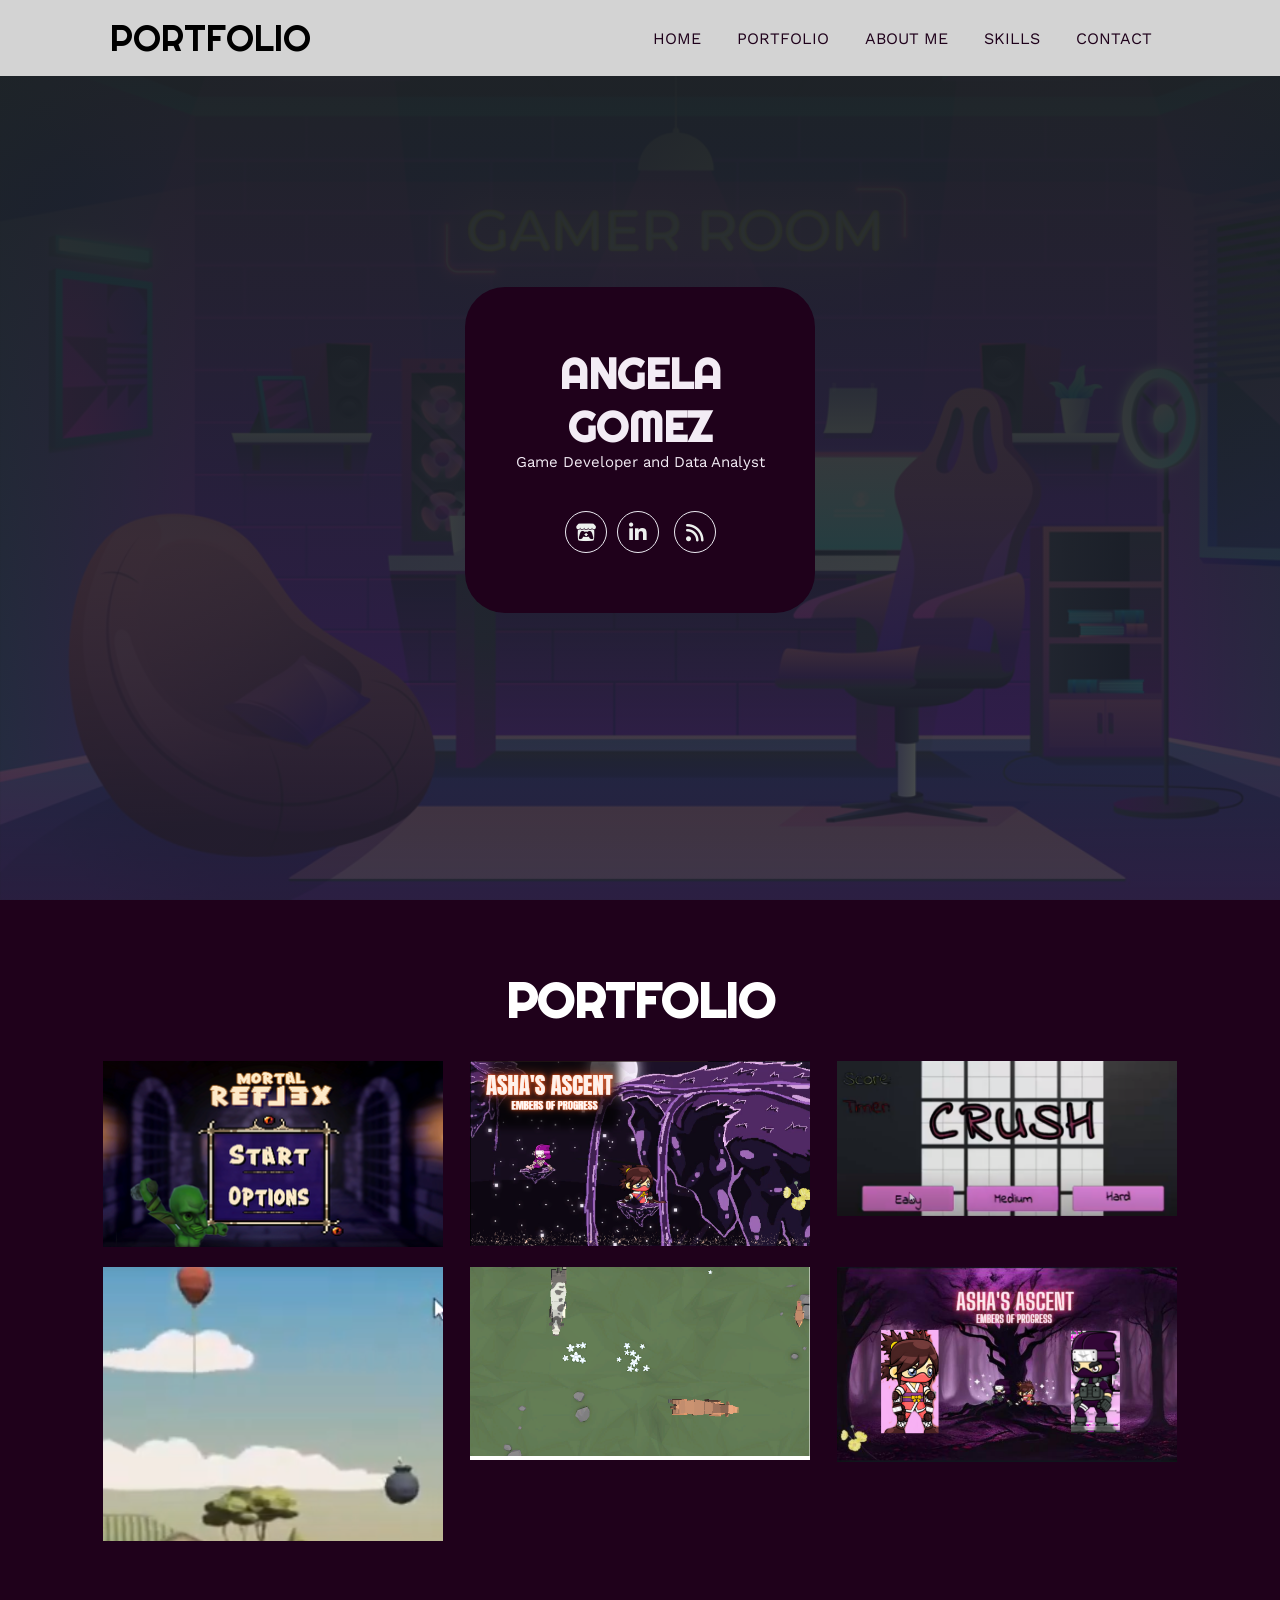
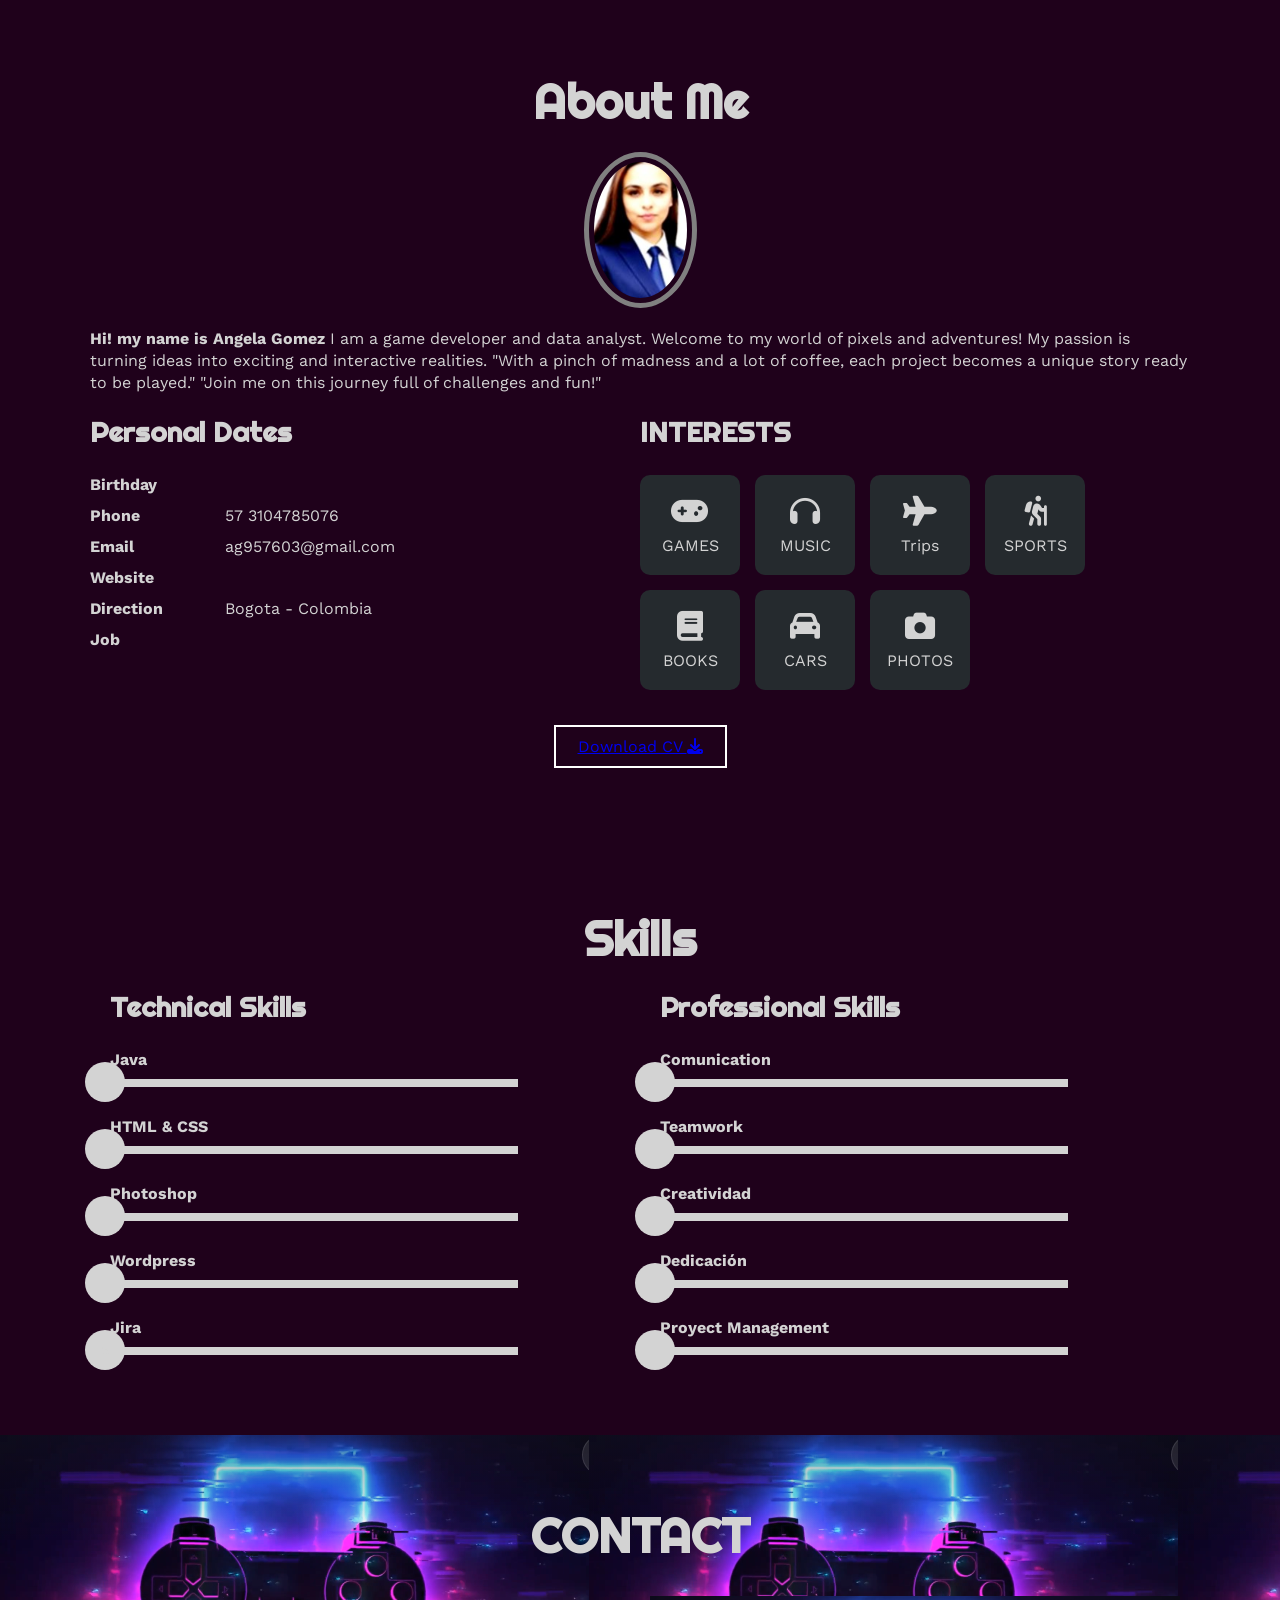
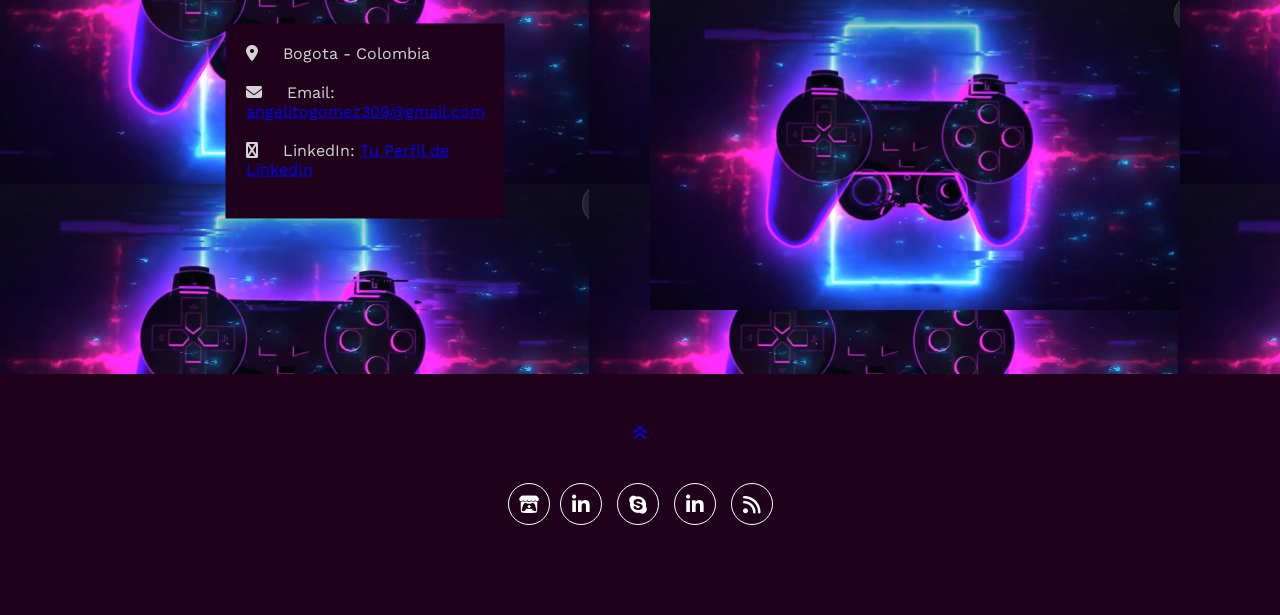
==== commit 1646bcdc: "change" ====
--- a/index.html
+++ b/index.html
@@ -88,7 +88,7 @@
                 </div>
             </div>
             <div class="proyecto">
-                <img src="img/p6.jpg" alt="">
+                <img src="img/1.png" alt="">
                 <div class="overlay">
                     <h3>Diseño Creativo</h3>
                     <p>Fotografía</p>
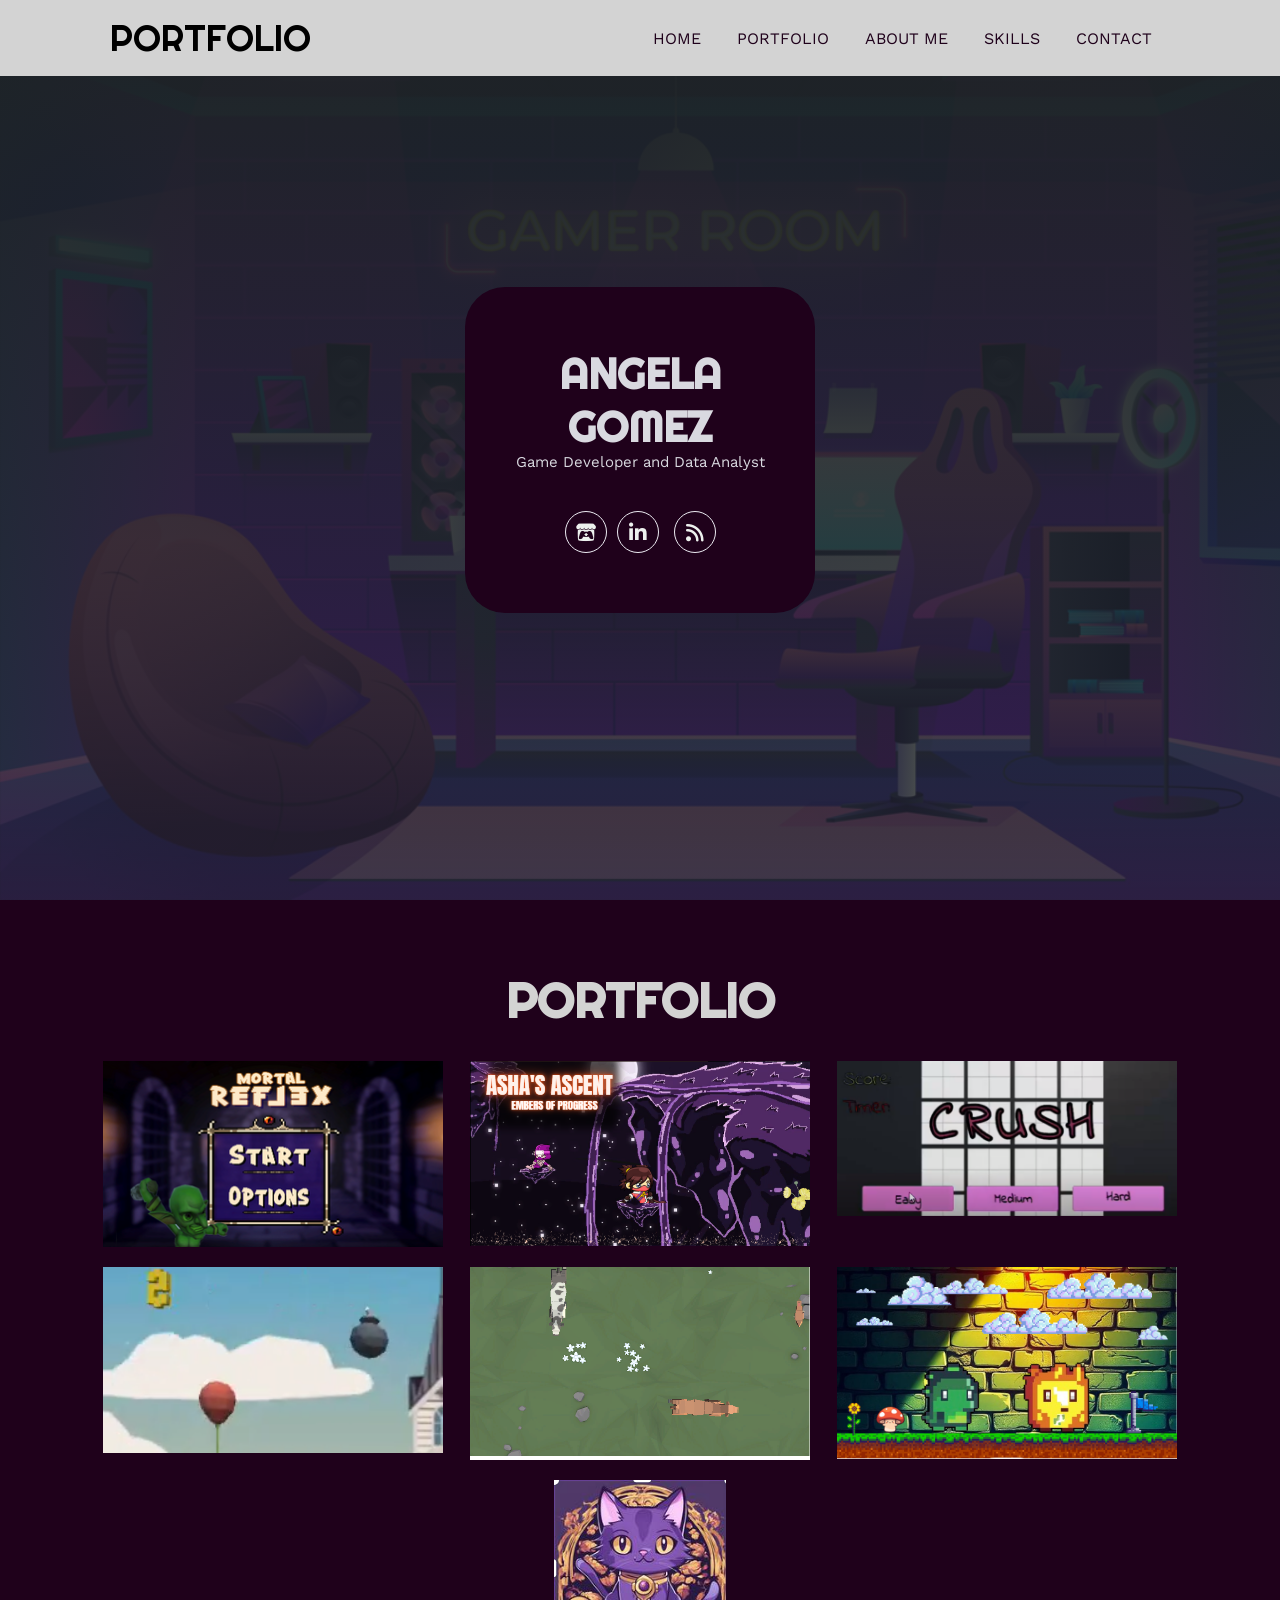
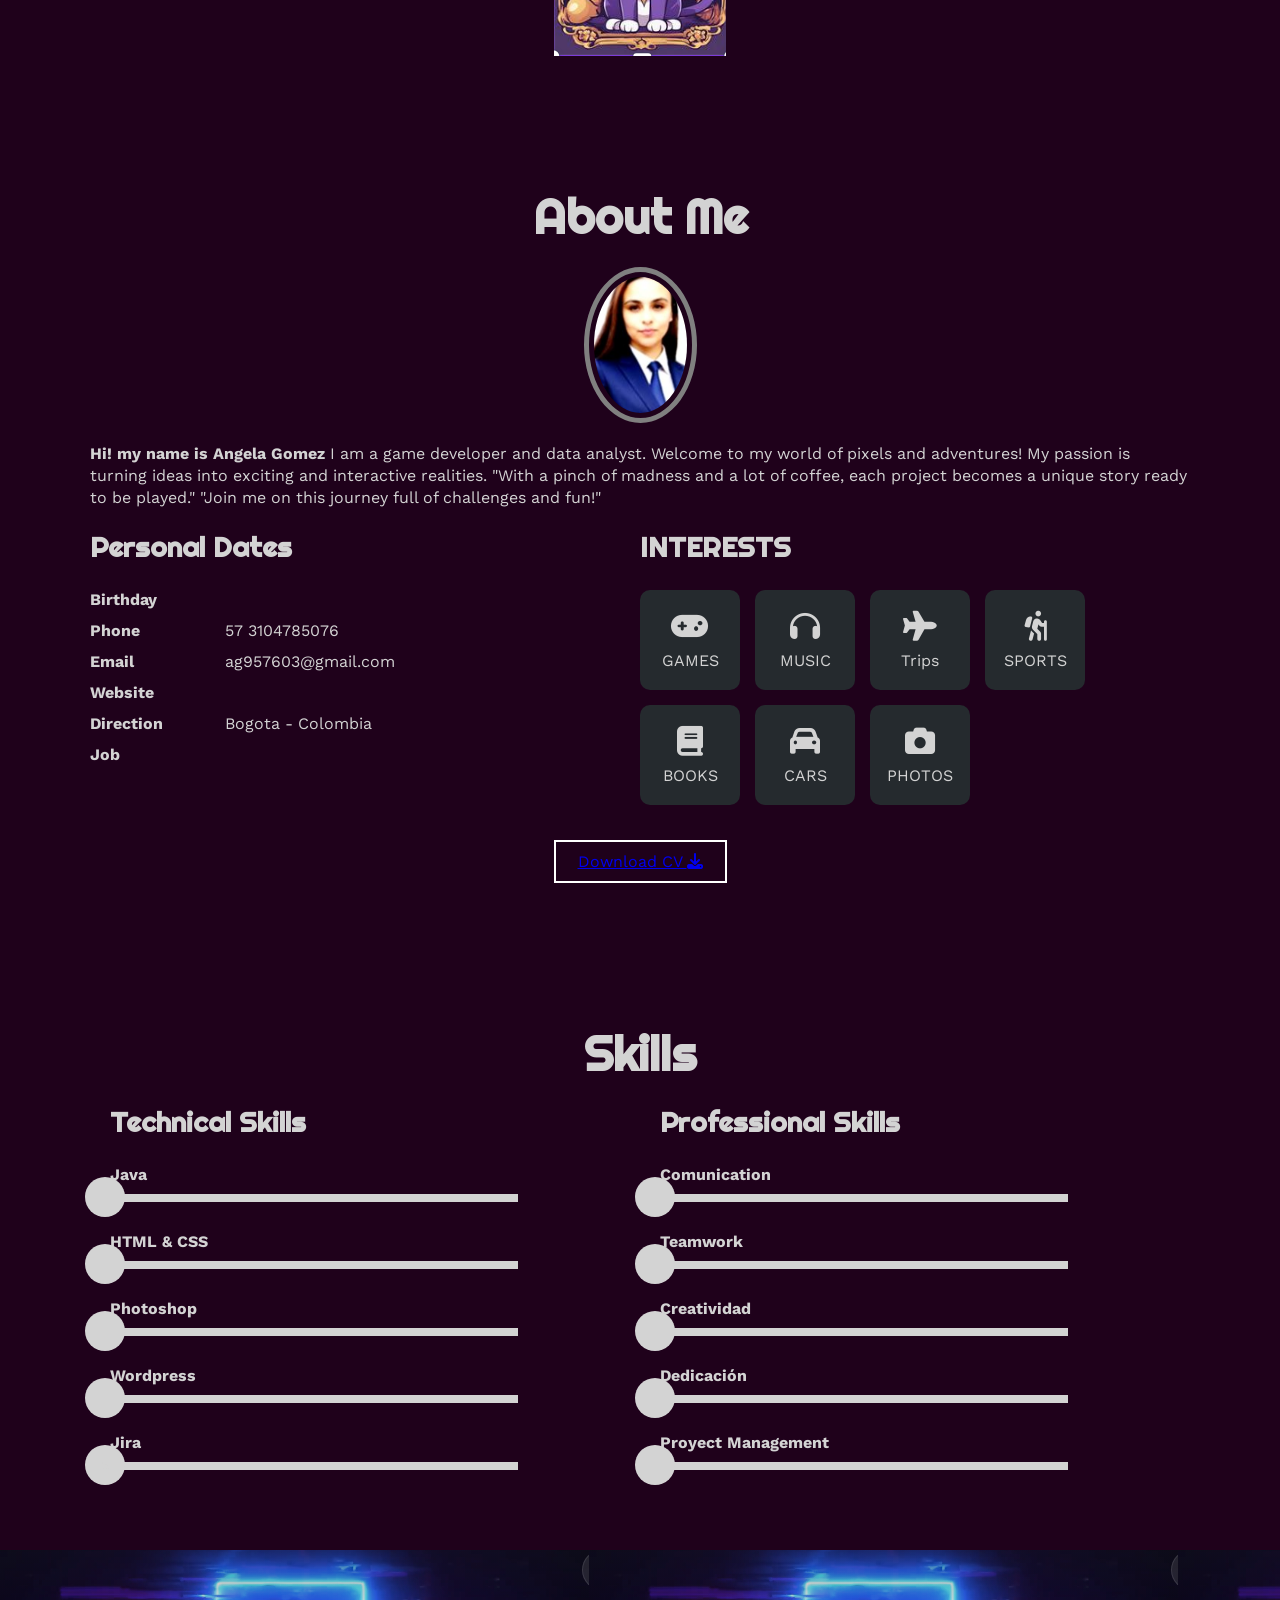
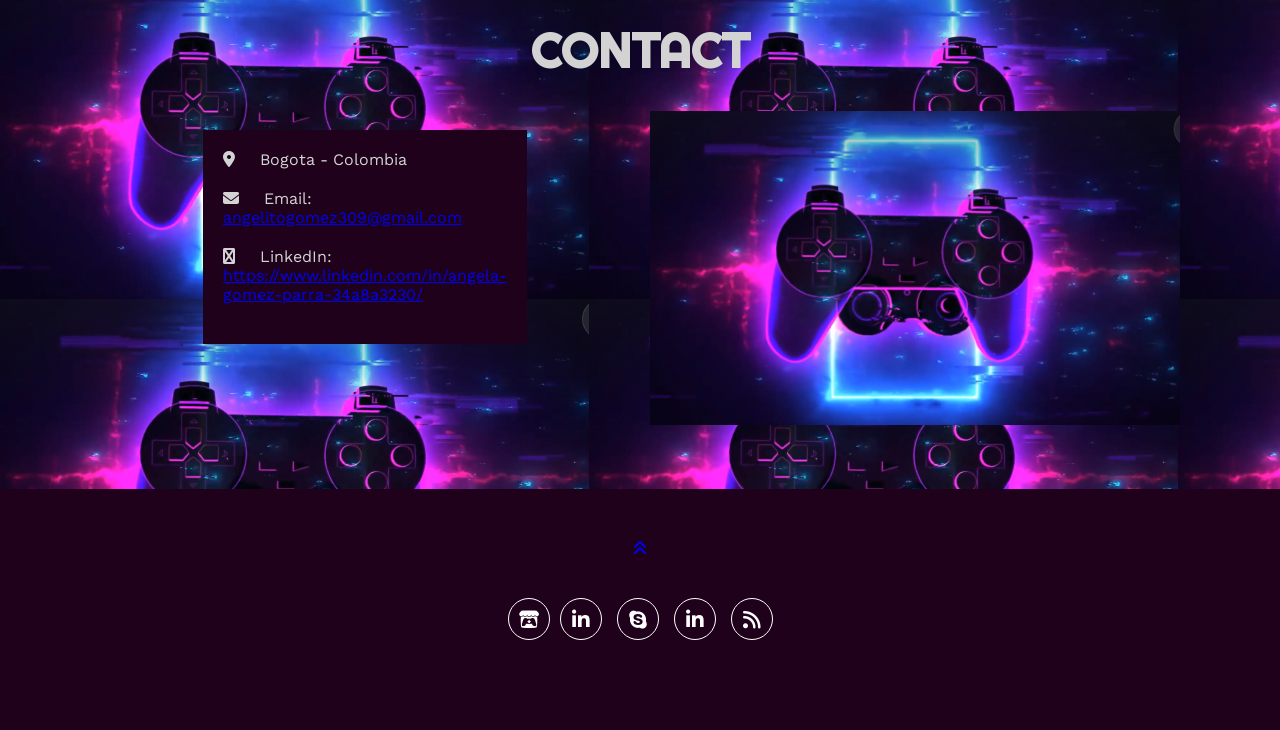
==== commit 05b2077d: "Actualizaciones" ====
--- a/index.html
+++ b/index.html
@@ -83,15 +83,22 @@
             <div class="proyecto">
                 <img src="img/LABORATORIO.PNG" alt="">
                 <div class="overlay">
-                    <h3>Diseño Creativo</h3>
-                    <p>Fotografía</p>
-                </div>
-            </div>
-            <div class="proyecto">
-                <img src="img/1.png" alt="">
-                <div class="overlay">
-                    <h3>Diseño Creativo</h3>
-                    <p>Fotografía</p>
+                    <h3>"Laboratory</h3>
+                    <p>In this prototype, I worked on the launching of projectiles and random animals.</p>
+                </div>
+            </div>
+            <div class="proyecto">
+                <img src="img/Menu.PNG" alt="">
+                <div class="overlay">
+                    <h3>"RumbleMon</h3>
+                    <p>In Progress</p>
+                </div>
+            </div>
+            <div class="proyecto">
+                <img src="img/gato.PNG" alt="">
+                <div class="overlay">
+                    <h3>wallas</h3>
+                    <p>In progress</p>
                 </div>
             </div>
         </div>
@@ -302,7 +309,7 @@
                         </li>
                         <li>
                             <i class="fa-solid fa-linkedin"></i>
-                            LinkedIn: <a href="https://www.linkedin.com/in/tu-perfil" target="_blank">Tu Perfil de LinkedIn</a>
+                            LinkedIn: <a href="https://www.linkedin.com/in/tu-perfil" target="_blank">https://www.linkedin.com/in/angela-gomez-parra-34a8a3230/</a>
                         </li>
                         <!-- Puedes agregar más formas de contacto aquí si lo deseas -->
                     </ul>
--- a/style.css
+++ b/style.css
@@ -61,7 +61,7 @@
     url(img/DFGKFG.PNG);
     background-size: cover;
     height: 100vh;
-    color: #f3ecf5;
+    color: #d9d9e0;
     display: flex;
     align-items: center;
 }
@@ -377,7 +377,7 @@
 /* SECCION PORTFOLIO */
 .portfolio{
     background-color: #1f011b;
-    color: #fff;
+    color: #D3D3D3;
     padding: 50px 20px;
 }
 .portfolio .contenido-seccion{
@@ -412,7 +412,7 @@
     width: 100%;
     height: 100%;
     text-align: center;
-    background: linear-gradient(rgba(234, 236, 236, 0.8), rgba(224, 230, 228, 0.8));
+    background: linear-gradient(rgba(22, 1, 20, 0.8), rgba(44, 2, 54, 0.8));
     display: flex;
     flex-direction: column;
     justify-content: center;
@@ -543,7 +543,7 @@
     display: block;
     width: 50px;
     height: 50px;
-    background-color: #1CB698;
+    background-color: #fff;
     color: #fff;
     position: absolute;
     left: 50%;
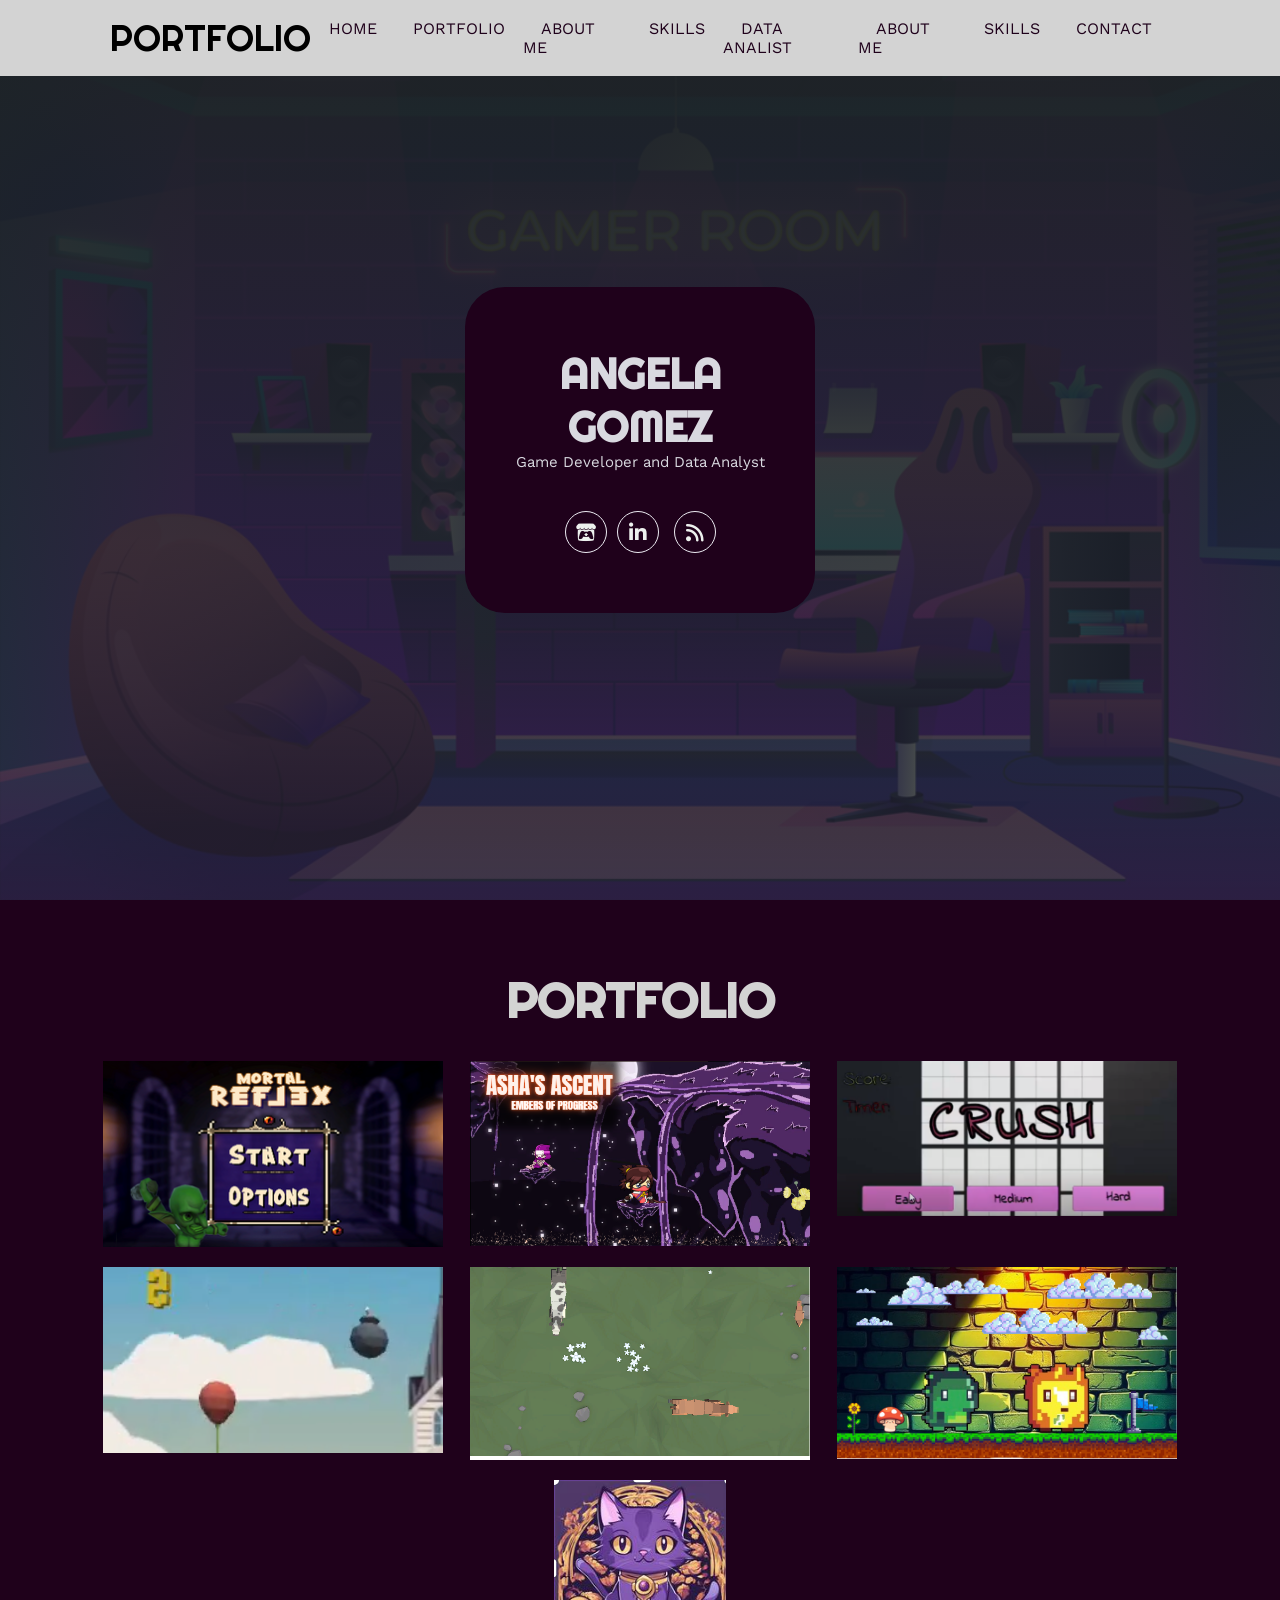
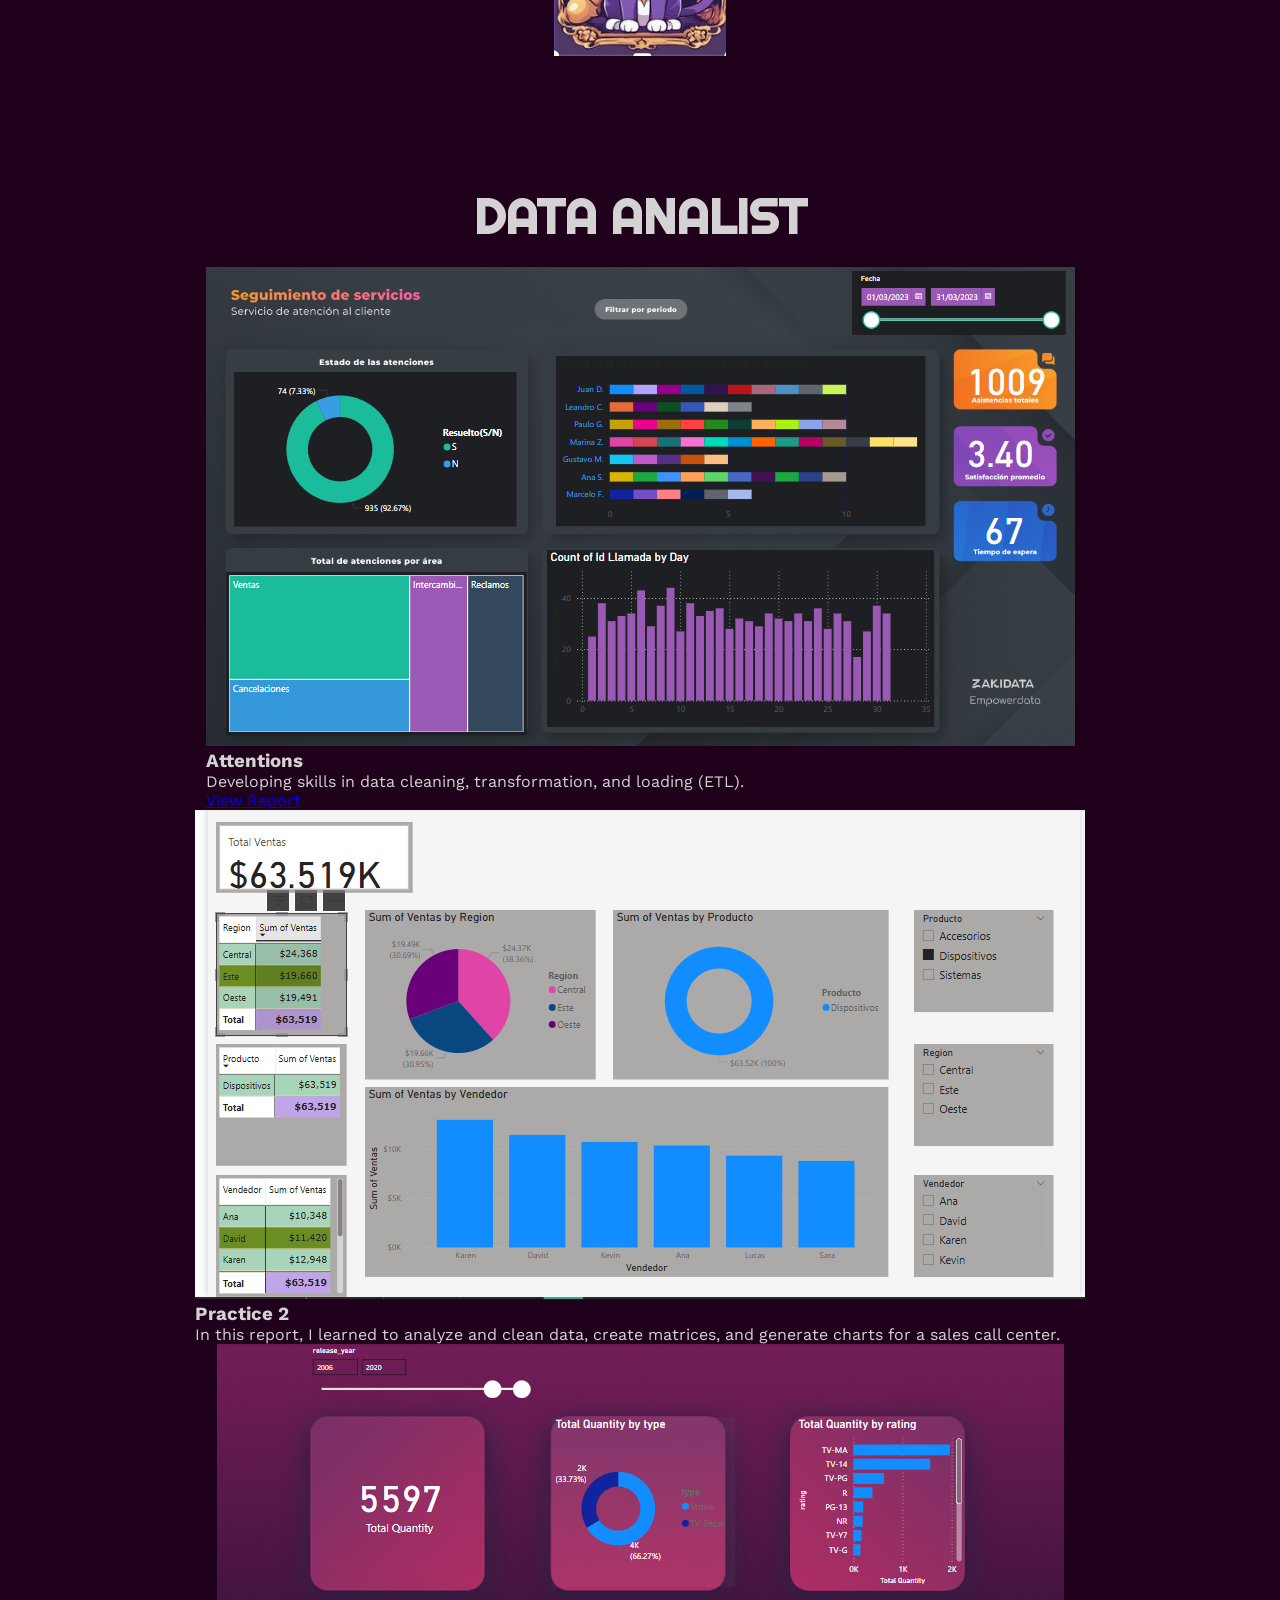
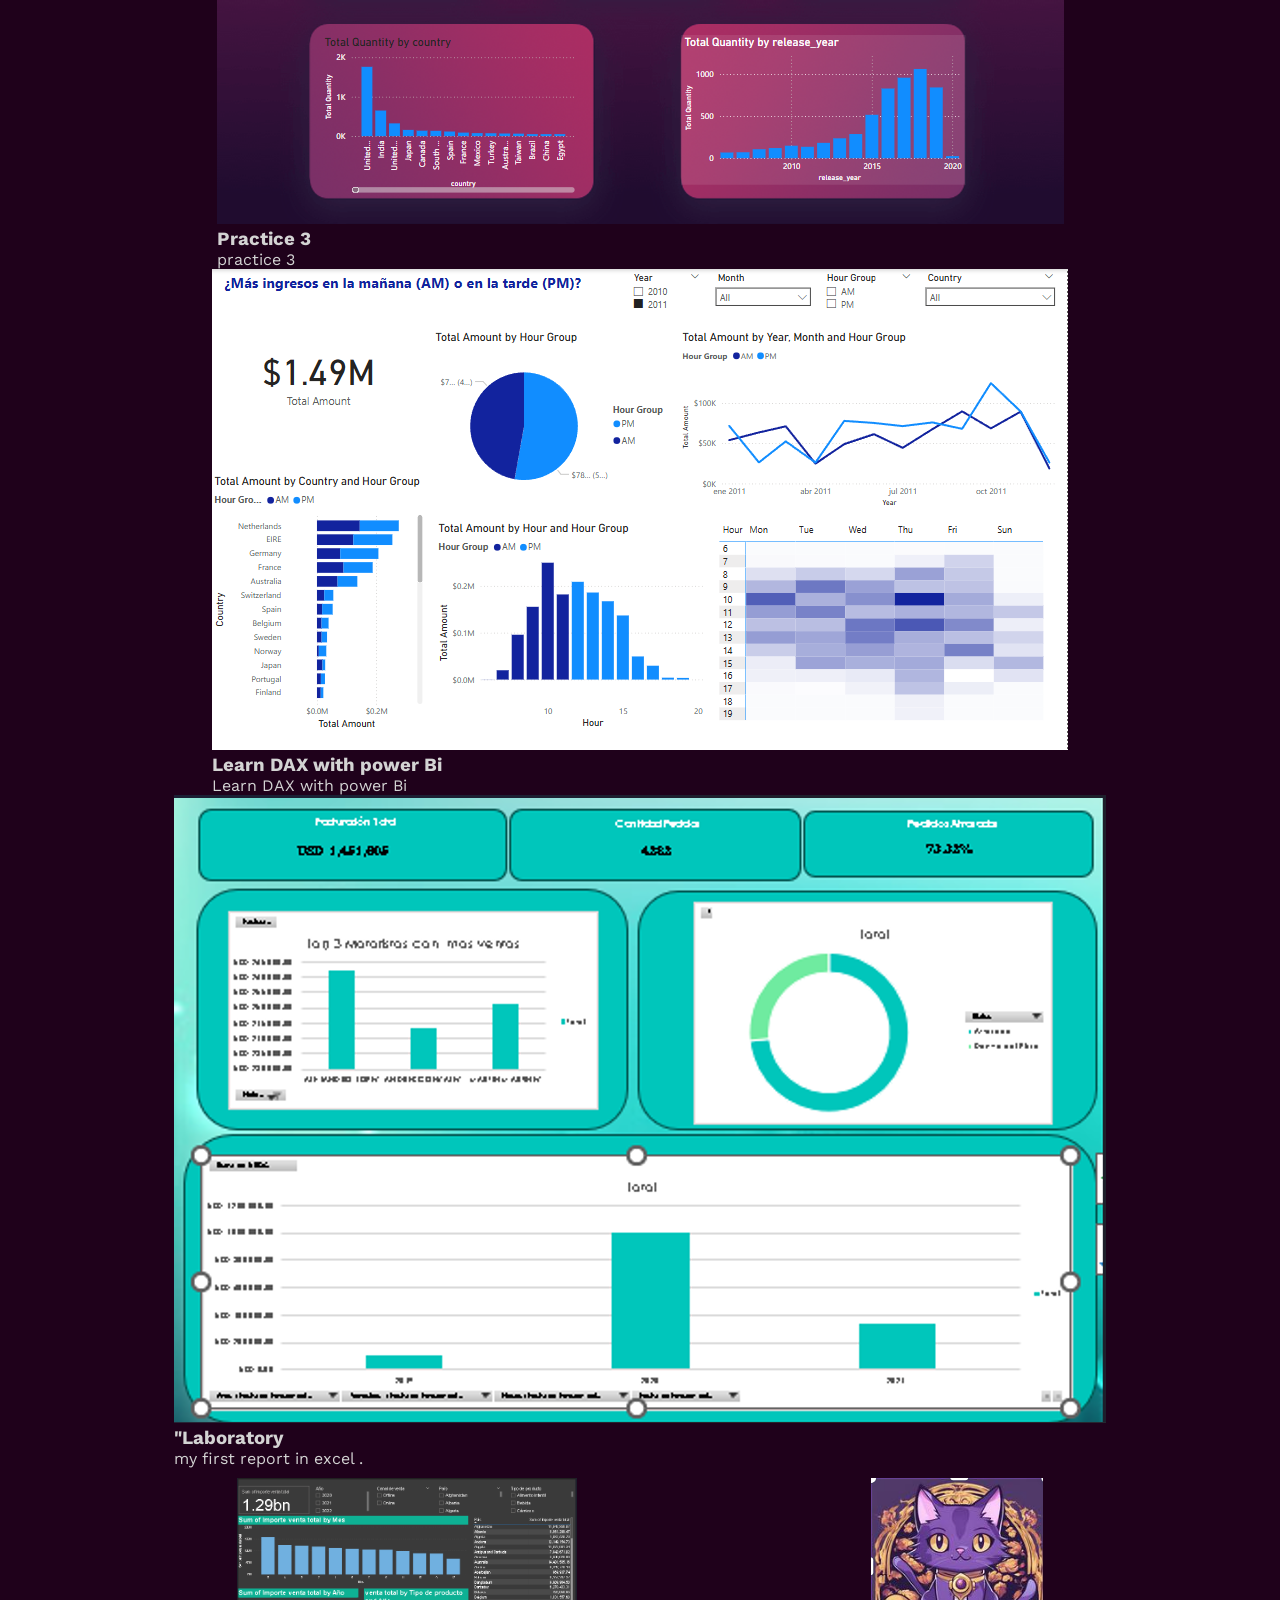
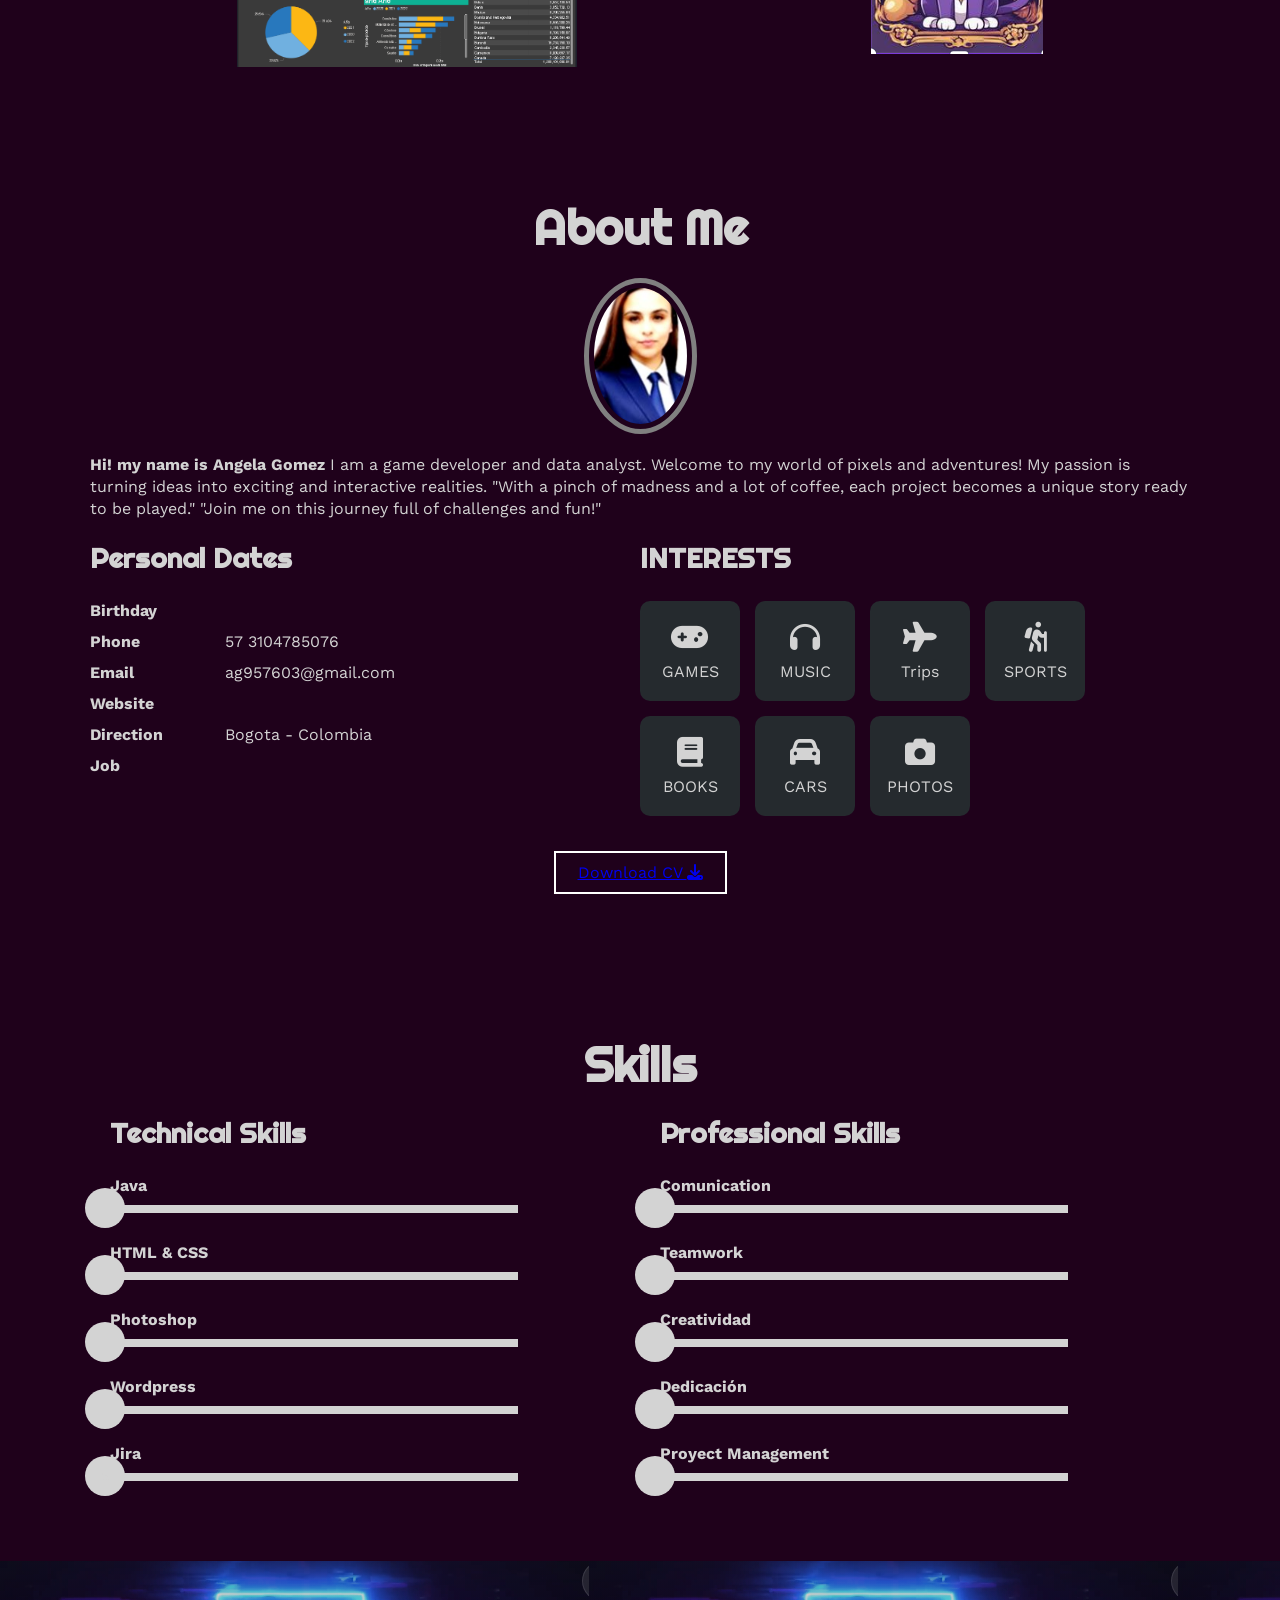
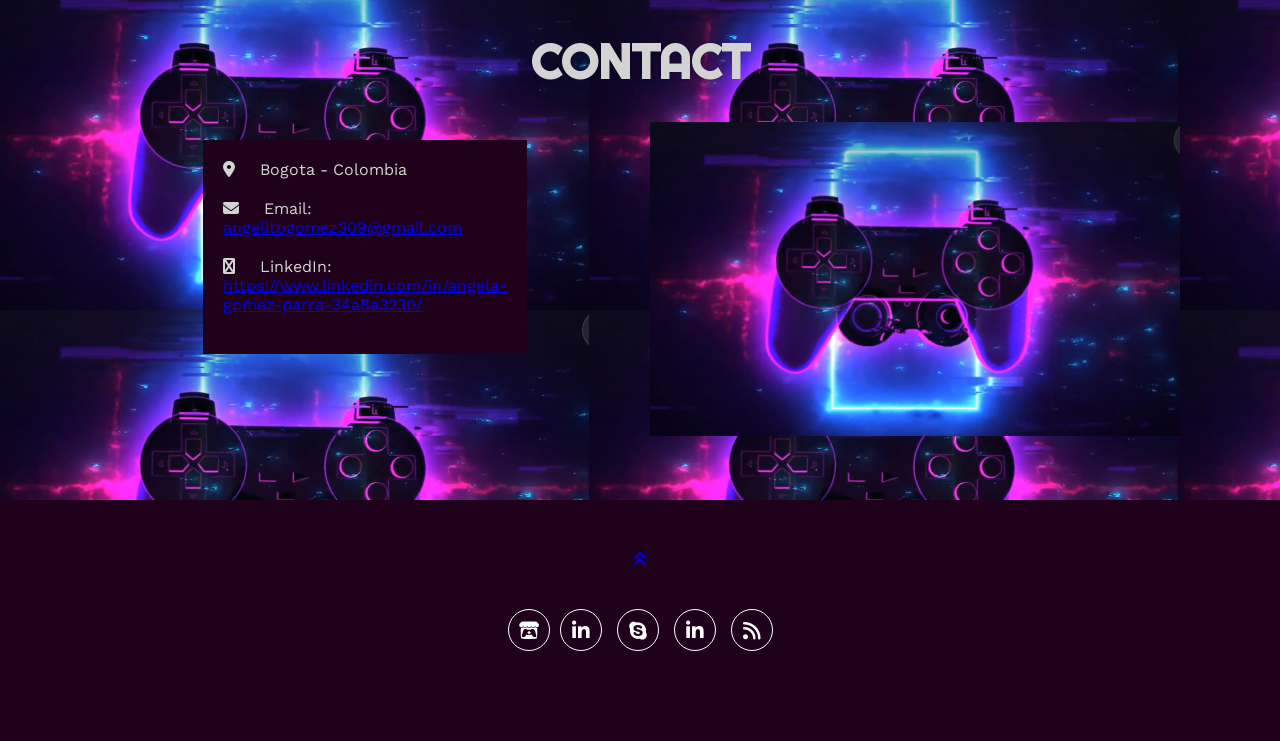
==== commit a182e594: "Añadiendo archivos del portafolio correctamente" ====
--- a/index.html
+++ b/index.html
@@ -1,342 +1,423 @@
 <!DOCTYPE html>
 <html>
+
 <head>
-  <meta charset="UTF-8">
-  <meta http-equiv="X-UA-Compatible" content="IE=edge">
-  <meta name="viewport" content="width=device-width, initial-scale=1.0">
-  <link rel="stylesheet" href="https://cdnjs.cloudflare.com/ajax/libs/font-awesome/6.1.2/css/all.min.css" integrity="sha512-1sCRPdkRXhBV2PBLUdRb4tMg1w2YPf37qatUFeS7zlBy7jJI8Lf4VHwWfZZfpXtYSLy85pkm9GaYVYMfw5BC1A==" crossorigin="anonymous" referrerpolicy="no-referrer" />
-  <title>PORTFOLIO</title>
-  <link rel="stylesheet" href="style.css">
+    <meta charset="UTF-8">
+    <meta http-equiv="X-UA-Compatible" content="IE=edge">
+    <meta name="viewport" content="width=device-width, initial-scale=1.0">
+    <link rel="stylesheet" href="https://cdnjs.cloudflare.com/ajax/libs/font-awesome/6.1.2/css/all.min.css"
+        integrity="sha512-1sCRPdkRXhBV2PBLUdRb4tMg1w2YPf37qatUFeS7zlBy7jJI8Lf4VHwWfZZfpXtYSLy85pkm9GaYVYMfw5BC1A=="
+        crossorigin="anonymous" referrerpolicy="no-referrer" />
+    <title>PORTFOLIO</title>
+    <link rel="stylesheet" href="style.css">
 
 </head>
+
 <body>
-  <!-- ENCABEZADO -->
-  <div class="contenedor-header">
-    <header>
-        <div class="logo">
-            <a href="#">PORTFOLIO</a>
-        </div>
-        <nav id="nav">
-            <ul>
-                <li><a href="#inicio" onclick="seleccionar()">HOME</a></li>
-                <li><a href="#sobremi" onclick="seleccionar()">PORTFOLIO</a></li>
-                <li><a href="#skills" onclick="seleccionar()">ABOUT ME</a></li>
-                <li><a href="#portfolio" onclick="seleccionar()">SKILLS</a></li>
-                <li><a href="#contacto" onclick="seleccionar()">CONTACT</a></li>
-            </ul>
-        </nav>
-        <div class="nav-responsive" onclick="mostrarOcultarMenu()">
-            <i class="fa-solid fa-bars"></i>
-        </div>
-    </header>
-</div>
- <!-- SECCION INICIO -->
- <section id="inicio" class="inicio">
-    <div class="contenido-banner">
-        <div class="contenedor-img">
-        </div>
-        <h1>ANGELA GOMEZ</h1>
-        <h2>Game Developer and Data Analyst</h2>
-        <div class="redes">
-            <a href="https://angelagomez.itch.io/"><i class="fa-brands fa-itch-io"></i>
-
-            <a href="www.linkedin.com/in/angelagomez2023"><i class="fa-brands fa-linkedin-in"></i></a>
-            <a href="#"><i class="fa-solid fa-rss"></i></a>
-        </div>
+    <!-- ENCABEZADO -->
+    <div class="contenedor-header">
+        <header>
+            <div class="logo">
+                <a href="#">PORTFOLIO</a>
+            </div>
+            <nav id="nav">
+                <ul>
+                    <li><a href="#inicio" onclick="seleccionar()">HOME</a></li>
+                    <li><a href="#sobremi" onclick="seleccionar()">PORTFOLIO</a></li>
+                    <li><a href="#skills" onclick="seleccionar()">ABOUT ME</a></li>
+                    <li><a href="#portfolio" onclick="seleccionar()">SKILLS</a></li>
+                    <li><a href="#Data" onclick="seleccionar()">DATA ANALIST</a></li>
+                    <li><a href="#skills" onclick="seleccionar()">ABOUT ME</a></li>
+                    <li><a href="#portfolio" onclick="seleccionar()">SKILLS</a></li>
+                    <li>
+                    <li><a href="#contacto" onclick="seleccionar()">CONTACT</a></li>
+                </ul>
+            </nav>
+            <div class="nav-responsive" onclick="mostrarOcultarMenu()">
+                <i class="fa-solid fa-bars"></i>
+            </div>
+        </header>
     </div>
-</section>
- <!-- SECCION INICIO -->
-<section id="portfolio" class="portfolio">
-    <div class="contenido-seccion">
-        <h2>PORTFOLIO</h2>
-        <div class="galeria">
-            <div class="proyecto">
-                <img src="img/duende.PNG" alt="">
-                 <div class="overlay">
-                    <h3>Mortal Reflex</h3>
-                    <p>This game was created during a one-day game jam in collaboration with two other teammates. I was responsible for developing attacks, obstacles, and some player movements.</p>
-                </div>
-            </div>
-            <div class="proyecto">
-                <img src="img/AS.PNG" alt="">
-                <div class="overlay">
-                    <h3>ASHAS'S ASCENT</h3>
-                    <p>This project is a three-day Game Jam, where we applied acquired knowledge. My contribution was in programming, creating scripts for the character's functionality, UI, and documentation 
-                    </p>
-                </div>
-            </div>
-            <div class="proyecto">
-                <img src="img/crush.PNG" alt="">
-                <div class="overlay">
-                    <h3>CRUSH</h3>
-                    <p>This is a clicker game prototype where the challenge is to correct the code until it is functional and apply acquired knowledge
-                    </p>
-                </div>
-            </div>
-            <div class="proyecto">
-                <img src="img/globo.PNG" alt="">
-                <div class="overlay">
-                    <h3>Globo Prototype</h3>
-                    <p>The following is a prototype where the player must dodge bombs, collect money, and stay afloat using impulses and bounce physics, with dynamic visual and sound effects</p>
-                </div>
-            </div>
-            <div class="proyecto">
-                <img src="img/LABORATORIO.PNG" alt="">
-                <div class="overlay">
-                    <h3>"Laboratory</h3>
-                    <p>In this prototype, I worked on the launching of projectiles and random animals.</p>
-                </div>
-            </div>
-            <div class="proyecto">
-                <img src="img/Menu.PNG" alt="">
-                <div class="overlay">
-                    <h3>"RumbleMon</h3>
-                    <p>In Progress</p>
-                </div>
-            </div>
-            <div class="proyecto">
-                <img src="img/gato.PNG" alt="">
-                <div class="overlay">
-                    <h3>wallas</h3>
-                    <p>In progress</p>
-                </div>
-            </div>
-        </div>
-    </div>
-</section>
- <!-- SECCION SOBRE MI -->
-<section id="sobremi" class="sobremi">
-    <div class="contenido-seccion">
-        <h2>About Me</h2>
-        <div class="sobre-mi-contenido">
-            <div class="foto-perfil">
-                <div class="contenedor-img"></div>
-                <img src="img/foto.PNG" alt="">
-            </div>
-            <div class="texto-sobre-mi">
-                <p><span>Hi! my name is Angela Gomez</span> I am a game developer and data analyst. Welcome to my world of pixels and adventures! My passion is turning ideas into exciting and interactive realities. 
-                "With a pinch of madness and a lot of coffee, each project becomes a unique story ready to be played."
-                "Join me on this journey full of challenges and fun!"</p>
-
-                <div class="fila">
-                    <!-- datos personales -->
-                    <div class="col">
-                        <h3>Personal Dates</h3>
+    <!-- SECCION INICIO -->
+    <section id="inicio" class="inicio">
+        <div class="contenido-banner">
+            <div class="contenedor-img">
+            </div>
+            <h1>ANGELA GOMEZ</h1>
+            <h2>Game Developer and Data Analyst</h2>
+            <div class="redes">
+                <a href="https://angelagomez.itch.io/"><i class="fa-brands fa-itch-io"></i>
+
+                    <a href="www.linkedin.com/in/angelagomez2023"><i class="fa-brands fa-linkedin-in"></i></a>
+                    <a href="#"><i class="fa-solid fa-rss"></i></a>
+            </div>
+        </div>
+    </section>
+    <!-- SECCION INICIO -->
+    <section id="portfolio" class="portfolio">
+        <div class="contenido-seccion">
+            <h2>PORTFOLIO</h2>
+            <div class="galeria">
+                <div class="proyecto">
+                    <img src="img/duende.PNG" alt="">
+                    <div class="overlay">
+                        <h3>Mortal Reflex</h3>
+                        <p>This game was created during a one-day game jam in collaboration with two other teammates. I
+                            was responsible for developing attacks, obstacles, and some player movements.</p>
+                    </div>
+                </div>
+                <div class="proyecto">
+                    <img src="img/AS.PNG" alt="">
+                    <div class="overlay">
+                        <h3>ASHAS'S ASCENT</h3>
+                        <p>This project is a three-day Game Jam, where we applied acquired knowledge. My contribution
+                            was in programming, creating scripts for the character's functionality, UI, and
+                            documentation
+                        </p>
+                    </div>
+                </div>
+                <div class="proyecto">
+                    <img src="img/crush.PNG" alt="">
+                    <div class="overlay">
+                        <h3>CRUSH</h3>
+                        <p>This is a clicker game prototype where the challenge is to correct the code until it is
+                            functional and apply acquired knowledge
+                        </p>
+                    </div>
+                </div>
+                <div class="proyecto">
+                    <img src="img/globo.PNG" alt="">
+                    <div class="overlay">
+                        <h3>Globo Prototype</h3>
+                        <p>The following is a prototype where the player must dodge bombs, collect money, and stay
+                            afloat using impulses and bounce physics, with dynamic visual and sound effects</p>
+                    </div>
+                </div>
+                <div class="proyecto">
+                    <img src="img/LABORATORIO.PNG" alt="">
+                    <div class="overlay">
+                        <h3>"Laboratory</h3>
+                        <p>In this prototype, I worked on the launching of projectiles and random animals.</p>
+                    </div>
+                </div>
+                <div class="proyecto">
+                    <img src="img/Menu.PNG" alt="">
+                    <div class="overlay">
+                        <h3>"RumbleMon</h3>
+                        <p>In Progress</p>
+                    </div>
+                </div>
+                <div class="proyecto">
+                    <img src="img/gato.PNG" alt="">
+                    <div class="overlay">
+                        <h3>wallas</h3>
+                        <p>In progress</p>
+                    </div>
+                </div>
+            </div>
+        </div>
+    </section>
+
+    <section id="portfolio" class="portfolio">
+        <div class="contenido-seccion">
+            <h2>DATA ANALIST</h2>
+            <div class="galeria">
+                <div class="Mi first job">
+                    <img src="img/Atenciones.png" alt="">
+                    <div class="overlay">
+                        <h3>Attentions</h3>
+                        <p>Developing skills in data cleaning, transformation, and loading (ETL).</p>
+                        <a href="TU_LINK_DE_POWER_BI" target="_blank" class="btn">View Report</a>
+                    </div>
+                </div>
+                <div class="Ventas">
+                    <img src="img/informe 2.png" alt="">
+                    <div class="overlay">
+                        <h3> Practice 2</h3>
+                        <p>In this report, I learned to analyze and clean data, create matrices, and generate charts for
+                            a sales call center.
+                        </p>
+                    </div>
+                </div>
+                <div class="movies">
+                    <img src="img/info3.png" alt="">
+                    <div class="overlay">
+                        <h3>Practice 3</h3>
+                        <p>practice 3
+                        </p>
+                    </div>
+                </div>
+                <div class="Dax">
+                    <img src="img/Captura de pantalla 2025-02-11 215309.png" alt="">
+                    <div class="overlay">
+                        <h3>Learn DAX with power Bi</h3>
+                        <p>Learn DAX with power Bi</p>
+                    </div>
+                </div>
+
+                <div class="Pedidos">
+                    <img src="img/excel1.png" alt="">
+                    <div class="overlay">
+                        <h3>"Laboratory</h3>
+                        <p>my first report in excel .</p>
+                    </div>
+                </div>
+                <div class="proyecto">
+                    <img src="img/practicing.png" alt="">
+                    <div class="overlay">
+                        <h3>Practicing</h3>
+                        <p>Practicing what has been learned</p>
+                    </div>
+                </div>
+                <div class="proyecto">
+                    <img src="img/gato.PNG" alt="">
+                    <div class="overlay">
+                        <h3>wallas</h3>
+                        <p>In progress</p>
+                    </div>
+                </div>
+            </div>
+        </div>
+    </section>
+    <!-- SECCION SOBRE MI -->
+    <section id="sobremi" class="sobremi">
+        <div class="contenido-seccion">
+            <h2>About Me</h2>
+            <div class="sobre-mi-contenido">
+                <div class="foto-perfil">
+                    <div class="contenedor-img"></div>
+                    <img src="img/foto.PNG" alt="">
+                </div>
+                <div class="texto-sobre-mi">
+                    <p><span>Hi! my name is Angela Gomez</span> I am a game developer and data analyst. Welcome to my
+                        world of pixels and adventures! My passion is turning ideas into exciting and interactive
+                        realities.
+                        "With a pinch of madness and a lot of coffee, each project becomes a unique story ready to be
+                        played."
+                        "Join me on this journey full of challenges and fun!"</p>
+
+                    <div class="fila">
+                        <!-- datos personales -->
+                        <div class="col">
+                            <h3>Personal Dates</h3>
+                            <ul>
+                                <li>
+                                    <strong>Birthday</strong>
+                                    <!-- Añadir fecha de cumpleaños si es necesario -->
+                                </li>
+                                <li>
+                                    <strong>Phone</strong>
+                                    57 3104785076
+                                </li>
+                                <li>
+                                    <strong>Email</strong>
+                                    ag957603@gmail.com
+                                </li>
+                                <li>
+                                    <strong>Website</strong>
+                                    <!-- Añadir enlace a tu sitio web si es necesario -->
+                                </li>
+                                <li>
+                                    <strong>Direction</strong>
+                                    Bogota - Colombia
+                                </li>
+                                <li>
+                                    <strong>Job</strong>
+                                    <!-- Añadir puesto si es necesario -->
+                                </li>
+                            </ul>
+                        </div>
+
+                        <!-- intereses -->
+                        <div class="col">
+                            <h3>INTERESTS</h3>
+                            <div class="contenedor-intereses">
+                                <div class="interes">
+                                    <i class="fa-solid fa-gamepad"></i>
+                                    <span>GAMES</span>
+                                </div>
+                                <div class="interes">
+                                    <i class="fa-solid fa-headphones"></i>
+                                    <span>MUSIC</span>
+                                </div>
+                                <div class="interes">
+                                    <i class="fa-solid fa-plane"></i>
+                                    <span>Trips</span>
+                                </div>
+                                <div class="interes">
+                                    <i class="fa-solid fa-person-hiking"></i>
+                                    <span>SPORTS</span>
+                                </div>
+                                <div class="interes">
+                                    <i class="fa-solid fa-book"></i>
+                                    <span>BOOKS</span>
+                                </div>
+                                <div class="interes">
+                                    <i class="fa-solid fa-car"></i>
+                                    <span>CARS</span>
+                                </div>
+                                <div class="interes">
+                                    <i class="fa-solid fa-camera"></i>
+                                    <span>PHOTOS</span>
+                                </div>
+                            </div>
+                        </div>
+                    </div>
+                    <button>
+                        <a href="https://docs.google.com/document/d/1erMUvASeCCCsnTx4Wl-_7ZMtsSrofJQp/export?format=pdf"
+                            class="download-btn" download>
+                            Download CV <i class="fa-solid fa-download"></i>
+                        </a>
+                    </button>
+                </div>
+            </div>
+        </div>
+    </section>
+    <!-- SECCION SKILLS -->
+    <section class="skills" id="skills">
+        <div class="contenido-seccion">
+            <h2>Skills</h2>
+            <div class="fila">
+                <!-- Technical Skill -->
+                <div class="col">
+                    <h3>Technical Skills</h3>
+                    <div class="skill">
+                        <span>Java</span>
+                        <div class="barra-skill">
+                            <div class="progreso">
+                                <span></span>
+                            </div>
+                        </div>
+                    </div>
+                    <div class="skill">
+                        <span>HTML & CSS</span>
+                        <div class="barra-skill">
+                            <div class="progreso">
+                                <span></span>
+                            </div>
+                        </div>
+                    </div>
+                    <div class="skill">
+                        <span>Photoshop</span>
+                        <div class="barra-skill">
+                            <div class="progreso">
+                                <span></span>
+                            </div>
+                        </div>
+                    </div>
+                    <div class="skill">
+                        <span>Wordpress</span>
+                        <div class="barra-skill">
+                            <div class="progreso">
+                                <span></span>
+                            </div>
+                        </div>
+                    </div>
+                    <div class="skill">
+                        <span>Jira</span>
+                        <div class="barra-skill">
+                            <div class="progreso">
+                                <span>5</span>
+                            </div>
+                        </div>
+                    </div>
+                </div>
+                <!-- Professional Skills -->
+                <div class="col">
+                    <h3>Professional Skills</h3>
+                    <div class="skill">
+                        <span>Comunication</span>
+                        <div class="barra-skill">
+                            <div class="progreso">
+                                <span></span>
+                            </div>
+                        </div>
+                    </div>
+                    <div class="skill">
+                        <span>Teamwork</span>
+                        <div class="barra-skill">
+                            <div class="progreso">
+                                <span></span>
+                            </div>
+                        </div>
+                    </div>
+                    <div class="skill">
+                        <span>Creatividad</span>
+                        <div class="barra-skill">
+                            <div class="progreso">
+                                <span></span>
+                            </div>
+                        </div>
+                    </div>
+                    <div class="skill">
+                        <span>Dedicación</span>
+                        <div class="barra-skill">
+                            <div class="progreso">
+                                <span></span>
+                            </div>
+                        </div>
+                    </div>
+                    <div class="skill">
+                        <span>Proyect Management</span>
+                        <div class="barra-skill">
+                            <div class="progreso">
+                                <span></span>
+                            </div>
+                        </div>
+                    </div>
+                </div>
+            </div>
+        </div>
+    </section>
+    <!-- SECCION CONTACTO -->
+    <section id="contacto" class="contacto">
+        <div class="contenido-seccion">
+            <h2>CONTACT</h2>
+            <div class="fila">
+                <!-- Información de Contacto -->
+                <div class="col">
+                    <div class="info">
                         <ul>
                             <li>
-                                <strong>Birthday</strong>
-                                <!-- Añadir fecha de cumpleaños si es necesario -->
-                            </li>
-                            <li>
-                                <strong>Phone</strong>
-                                57 3104785076
-                            </li>
-                            <li>
-                                <strong>Email</strong>
-                                ag957603@gmail.com
-                            </li>
-                            <li>
-                                <strong>Website</strong>
-                                <!-- Añadir enlace a tu sitio web si es necesario -->
-                            </li>
-                            <li>
-                                <strong>Direction</strong>
+                                <i class="fa-solid fa-location-dot"></i>
                                 Bogota - Colombia
                             </li>
                             <li>
-                                <strong>Job</strong>
-                                <!-- Añadir puesto si es necesario -->
+                                <i class="fa-solid fa-envelope"></i>
+                                Email: <a href="mailto:angelitogomez309@gmail.com">angelitogomez309@gmail.com</a>
                             </li>
+                            <li>
+                                <i class="fa-solid fa-linkedin"></i>
+                                LinkedIn: <a href="https://www.linkedin.com/in/tu-perfil"
+                                    target="_blank">https://www.linkedin.com/in/angela-gomez-parra-34a8a3230/</a>
+                            </li>
+                            <!-- Puedes agregar más formas de contacto aquí si lo deseas -->
                         </ul>
                     </div>
-
-                    <!-- intereses -->
-                    <div class="col">
-                        <h3>INTERESTS</h3>
-                        <div class="contenedor-intereses">
-                            <div class="interes">
-                                <i class="fa-solid fa-gamepad"></i>
-                                <span>GAMES</span>
-                            </div>
-                            <div class="interes">
-                                <i class="fa-solid fa-headphones"></i>
-                                <span>MUSIC</span>
-                            </div>
-                            <div class="interes">
-                                <i class="fa-solid fa-plane"></i>
-                                <span>Trips</span>
-                            </div>
-                            <div class="interes">
-                                <i class="fa-solid fa-person-hiking"></i>
-                                <span>SPORTS</span>
-                            </div>
-                            <div class="interes">
-                                <i class="fa-solid fa-book"></i>
-                                <span>BOOKS</span>
-                            </div>
-                            <div class="interes">
-                                <i class="fa-solid fa-car"></i>
-                                <span>CARS</span>
-                            </div>
-                            <div class="interes">
-                                <i class="fa-solid fa-camera"></i>
-                                <span>PHOTOS</span>
-                            </div>
-                        </div>
-                    </div>
-                </div>
-                <button>
-                    <a href="https://docs.google.com/document/d/1erMUvASeCCCsnTx4Wl-_7ZMtsSrofJQp/export?format=pdf" class="download-btn" download>
-                    Download CV <i class="fa-solid fa-download"></i>
-                    </a>
-                </button>
-            </div>
-        </div>
-    </div>
-</section>
-<!-- SECCION SKILLS -->
-<section class="skills" id="skills">
-    <div class="contenido-seccion">
-        <h2>Skills</h2>
-        <div class="fila">
-            <!-- Technical Skill -->
-            <div class="col">
-                <h3>Technical Skills</h3>
-                <div class="skill">
-                    <span>Java</span>
-                    <div class="barra-skill">
-                        <div class="progreso">
-                            <span></span>
-                        </div>
-                    </div>
-                </div>
-                <div class="skill">
-                    <span>HTML & CSS</span>
-                    <div class="barra-skill">
-                        <div class="progreso">
-                            <span></span>
-                        </div>
-                    </div>
-                </div>
-                <div class="skill">
-                    <span>Photoshop</span>
-                    <div class="barra-skill">
-                        <div class="progreso">
-                            <span></span>
-                        </div>
-                    </div>
-                </div>
-                <div class="skill">
-                    <span>Wordpress</span>
-                    <div class="barra-skill">
-                        <div class="progreso">
-                            <span></span>
-                        </div>
-                    </div>
-                </div>
-                <div class="skill">
-                    <span>Jira</span>
-                    <div class="barra-skill">
-                        <div class="progreso">
-                            <span>5</span>
-                        </div>
-                    </div>
-                </div>
-            </div>
-            <!-- Professional Skills -->
-            <div class="col">
-                <h3>Professional Skills</h3>
-                <div class="skill">
-                    <span>Comunication</span>
-                    <div class="barra-skill">
-                        <div class="progreso">
-                            <span></span>
-                        </div>
-                    </div>
-                </div>
-                <div class="skill">
-                    <span>Teamwork</span>
-                    <div class="barra-skill">
-                        <div class="progreso">
-                            <span></span>
-                        </div>
-                    </div>
-                </div>
-                <div class="skill">
-                    <span>Creatividad</span>
-                    <div class="barra-skill">
-                        <div class="progreso">
-                            <span></span>
-                        </div>
-                    </div>
-                </div>
-                <div class="skill">
-                    <span>Dedicación</span>
-                    <div class="barra-skill">
-                        <div class="progreso">
-                            <span></span>
-                        </div>
-                    </div>
-                </div>
-                <div class="skill">
-                    <span>Proyect Management</span>
-                    <div class="barra-skill">
-                        <div class="progreso">
-                            <span></span>
-                        </div>
-                    </div>
-                </div>
-            </div>
-        </div>
-    </div>
-</section>
-<!-- SECCION CONTACTO -->
-<section id="contacto" class="contacto">
-    <div class="contenido-seccion">
-        <h2>CONTACT</h2>
-        <div class="fila">
-            <!-- Información de Contacto -->
-            <div class="col">
-                <div class="info">
-                    <ul>
-                        <li>
-                            <i class="fa-solid fa-location-dot"></i>
-                            Bogota - Colombia
-                        </li>
-                        <li>
-                            <i class="fa-solid fa-envelope"></i>
-                            Email: <a href="mailto:angelitogomez309@gmail.com">angelitogomez309@gmail.com</a>
-                        </li>
-                        <li>
-                            <i class="fa-solid fa-linkedin"></i>
-                            LinkedIn: <a href="https://www.linkedin.com/in/tu-perfil" target="_blank">https://www.linkedin.com/in/angela-gomez-parra-34a8a3230/</a>
-                        </li>
-                        <!-- Puedes agregar más formas de contacto aquí si lo deseas -->
-                    </ul>
-                </div>
-            </div>
-            <!-- Mapa -->
-            <div class="col">
-                <img src="img/1FG.PNG" alt="Mapa de Ubicación">
-            </div>
-        </div>
-    </div>
-</section>
-
-<!-- footer -->
-<footer>
-    <a href="#home" class="up">
-        <i class="fa-solid fa-angles-up"></i>
-    </a>
-    <div class="redes">
-        <a href="https://angelagomez.itch.io/"><i class="fa-brands fa-itch-io"></i>
-        <a href="www.linkedin.com/in/angelagomez2023"><i class="fa-brands fa-linkedin-in"></i></a>
-        <a href="#"><i class="fa-brands fa-skype"></i></a>
-        <a href="#"><i class="fa-brands fa-linkedin-in"></i></a>
-        <a href="#"><i class="fa-solid fa-rss"></i></a>
-    </div>
-</footer>
-
-<script src="script.js"></script>
+                </div>
+                <!-- Mapa -->
+                <div class="col">
+                    <img src="img/1FG.PNG" alt="Mapa de Ubicación">
+                </div>
+            </div>
+        </div>
+    </section>
+
+    <!-- footer -->
+    <footer>
+        <a href="#home" class="up">
+            <i class="fa-solid fa-angles-up"></i>
+        </a>
+        <div class="redes">
+            <a href="https://angelagomez.itch.io/"><i class="fa-brands fa-itch-io"></i>
+                <a href="www.linkedin.com/in/angelagomez2023"><i class="fa-brands fa-linkedin-in"></i></a>
+                <a href="#"><i class="fa-brands fa-skype"></i></a>
+                <a href="#"><i class="fa-brands fa-linkedin-in"></i></a>
+                <a href="#"><i class="fa-solid fa-rss"></i></a>
+        </div>
+    </footer>
+
+    <script src="script.js"></script>
 </body>
+
 </html>
